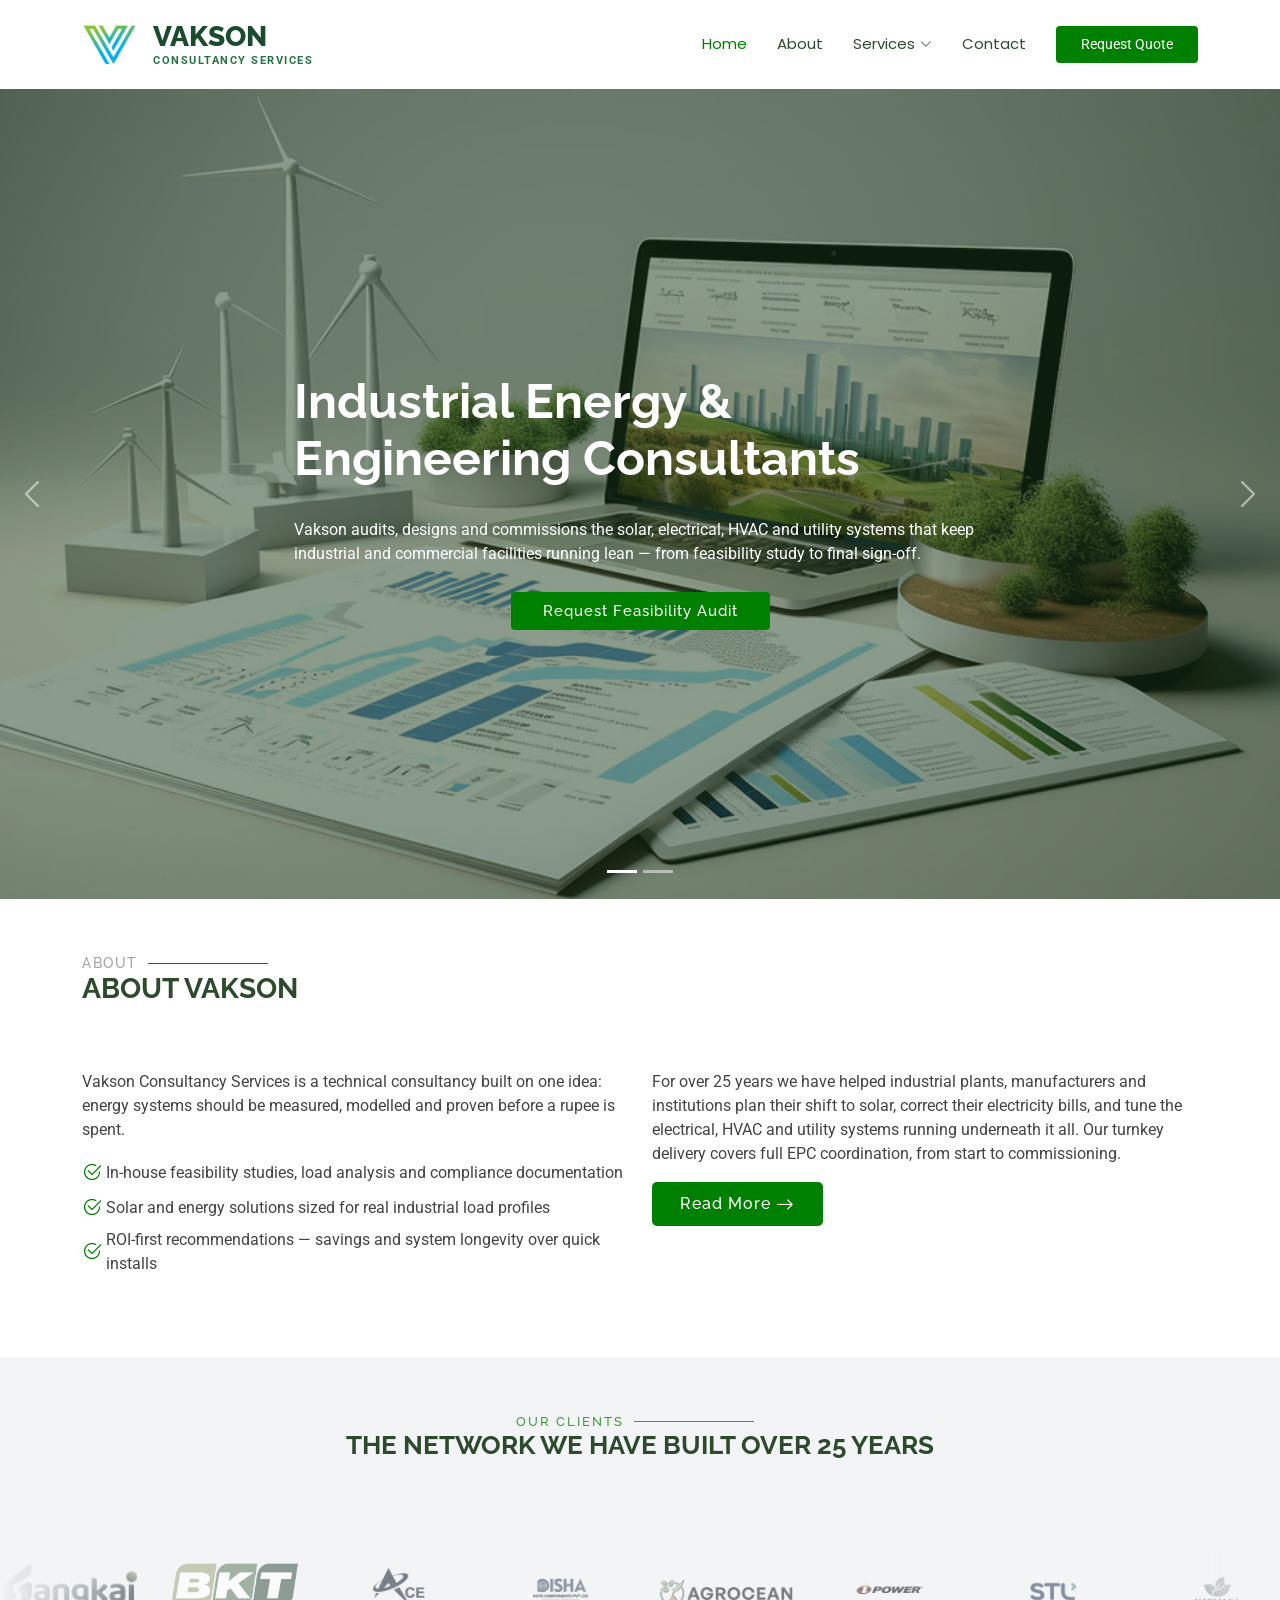
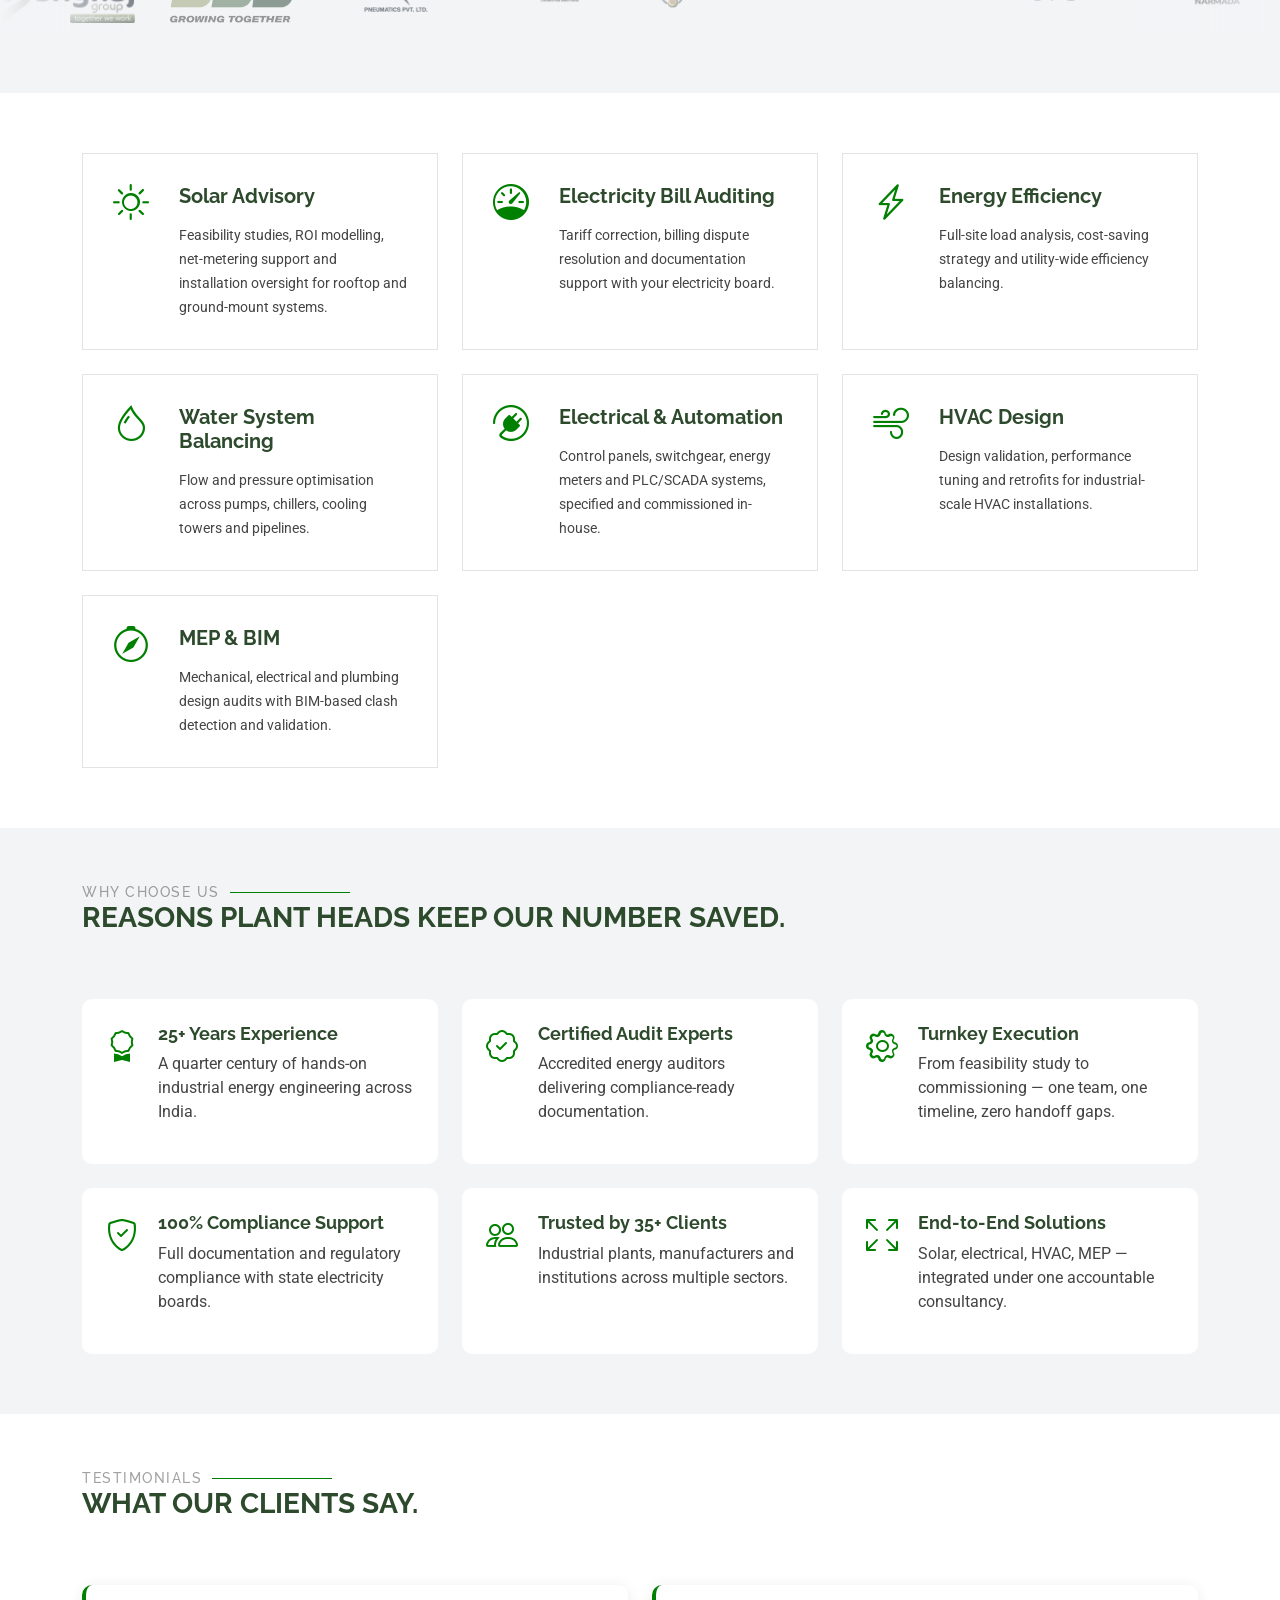
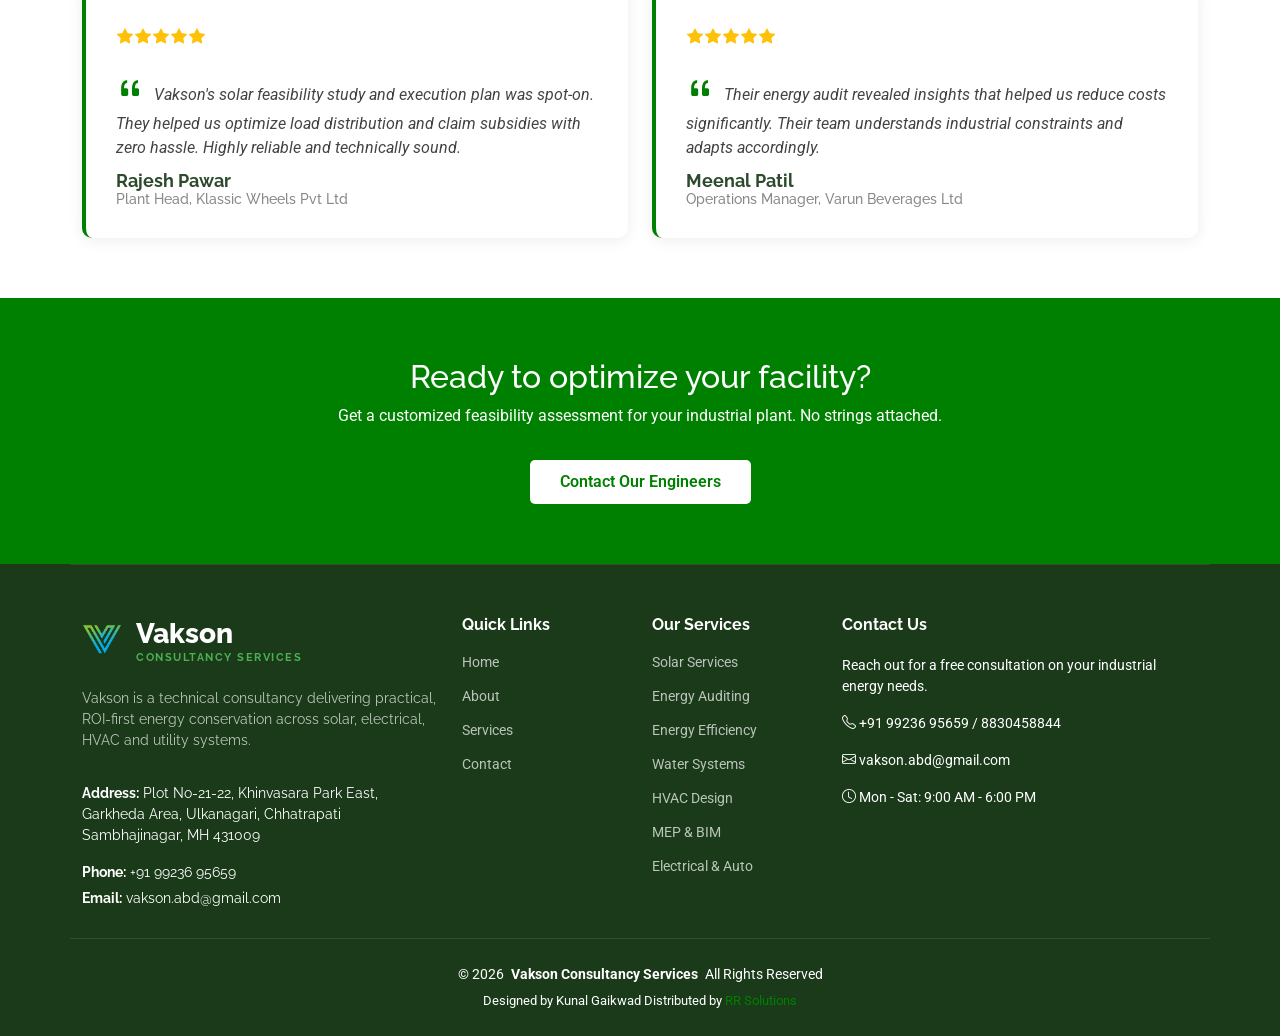
==== index.html @ d00e8c20 "initial commit" ====
<!DOCTYPE html>
<html lang="en">

<head>
    <meta charset="utf-8">
  <meta content="width=device-width, initial-scale=1.0" name="viewport">
  <title>Vakson Consultancy Services | Industrial Energy & Engineering</title>
  <meta name="description" content="Vakson Consultancy Services - 25+ years of industrial energy engineering. Solar advisory, electricity bill auditing, HVAC design, MEP, electrical automation across India.">
  <meta name="keywords" content="Vakson Consultancy, solar advisory, energy auditing, HVAC design, MEP BIM, electrical automation, industrial energy, Chhatrapati Sambhajinagar, India">
  <meta name="robots" content="index, follow">
  <link rel="canonical" href="https://vakson.in/">

  <!-- Open Graph -->
  <meta property="og:title" content="Vakson Consultancy Services | Industrial Energy & Engineering">
  <meta property="og:description" content="Vakson Consultancy Services - 25+ years of industrial energy engineering. Solar advisory, electricity bill auditing, HVAC design, MEP, electrical automation across India.">
  <meta property="og:type" content="website">
  <meta property="og:url" content="https://vakson.in/">
  <meta property="og:image" content="https://vakson.in/assets/img/hero-carousel-1.jpg">
  <meta property="og:site_name" content="Vakson Consultancy Services">

  <!-- Twitter Card -->
  <meta name="twitter:card" content="summary_large_image">
  <meta name="twitter:title" content="Vakson Consultancy Services | Industrial Energy & Engineering">
  <meta name="twitter:description" content="Vakson Consultancy Services - 25+ years of industrial energy engineering. Solar advisory, electricity bill auditing, HVAC design, MEP, electrical automation across India.">
  <meta name="twitter:image" content="https://vakson.in/assets/img/hero-carousel-1.jpg">

  <!-- Favicons -->
  <link href="assets/img/favicon.png" rel="icon">
  <link href="assets/img/apple-touch-icon.png" rel="apple-touch-icon">

  <!-- Fonts -->
  <link rel="dns-prefetch" href="https://fonts.googleapis.com">
  <link rel="dns-prefetch" href="https://fonts.gstatic.com">
  <link href="https://fonts.googleapis.com" rel="preconnect">
  <link href="https://fonts.gstatic.com" rel="preconnect" crossorigin>
  <link href="https://fonts.googleapis.com/css2?family=Roboto:wght@400;500;700&family=Poppins:wght@400;500;600;700&family=Raleway:wght@400;600;700;800&display=swap" rel="stylesheet">

  <!-- Vendor CSS Files -->
  <link href="assets/vendor/bootstrap/css/bootstrap.min.css" rel="stylesheet">
  <link href="assets/vendor/bootstrap-icons/bootstrap-icons.css" rel="stylesheet">
  <link href="assets/vendor/aos/aos.css" rel="stylesheet">
  <link href="assets/vendor/glightbox/css/glightbox.min.css" rel="stylesheet">
  <link href="assets/vendor/swiper/swiper-bundle.min.css" rel="stylesheet">

  <!-- Main CSS File -->
  <link href="assets/css/main.css" rel="stylesheet">
  <!-- Structured Data Schema -->
  <script type="application/ld+json">
  {
    "@context": "https://schema.org",
    "@type": "LocalBusiness",
    "name": "Vakson Consultancy Services",
    "description": "Industrial energy and engineering consultancy specialising in solar advisory, electricity bill auditing, HVAC design, MEP and electrical automation.",
    "url": "https://vakson.in",
    "telephone": "+91-9923695659",
    "email": "vakson.abd@gmail.com",
    "address": {
      "@type": "PostalAddress",
      "streetAddress": "Plot No-21-22, Khinvasara Park East, Garkheda Area, Ulkanagari",
      "addressLocality": "Chhatrapati Sambhajinagar",
      "addressRegion": "Maharashtra",
      "postalCode": "431009",
      "addressCountry": "IN"
    },
    "openingHours": "Mo-Sa 09:00-18:00",
    "sameAs": [],
    "serviceType": ["Solar Advisory", "Electricity Bill Auditing", "Energy Efficiency", "HVAC Design", "MEP & BIM", "Electrical Automation", "Water System Balancing"],
    "areaServed": "India",
    "foundingDate": "2000"
  }
  </script>
</head>

<body class="index-page">

  <header id="header" class="header d-flex align-items-center sticky-top">
    <div class="container-fluid container-xl position-relative d-flex align-items-center">

      <a href="index.html" class="logo d-flex align-items-center me-auto">
        <img src="assets/img/logo.png" alt="Vakson Consultancy Services"><div class="d-flex flex-column justify-content-center ms-2"><h1 class="sitename mb-0" style="color: #1a4b2e; font-size: 28px; font-weight: 800; line-height: 1;">Vakson</h1><span style="color: #267245; font-size: 11px; font-weight: 700; letter-spacing: 1.5px; line-height: 1; margin-top: 4px;">CONSULTANCY SERVICES</span></div>
      </a>

      <nav id="navmenu" class="navmenu">
        <ul>
          <li><a href="index.html" class="active">Home</a></li>
          <li><a href="about.html">About</a></li>
          <li class="dropdown"><a href="services.html"><span>Services</span> <i class="bi bi-chevron-down toggle-dropdown"></i></a>
            <ul>
              <li><a href="service-solar.html">Solar Services</a></li>
              <li><a href="service-audit.html">Electricity Bill Auditing</a></li>
              <li><a href="service-efficiency.html">Energy Efficiency</a></li>
              <li><a href="service-water.html">Water System Balancing</a></li>
              <li><a href="service-electrical.html">Electrical & Automation</a></li>
              <li><a href="service-hvac.html">HVAC System Design</a></li>
              <li><a href="service-mep.html">MEP Design & BIM</a></li>
            </ul>
          </li>
          <li><a href="contact.html">Contact</a></li>
        </ul>
        <i class="mobile-nav-toggle d-xl-none bi bi-list"></i>
      </nav>

      <a class="btn-getstarted" href="contact.html">Request Quote</a>

    </div>
  </header>

  <main class="main">

    <!-- Hero Section -->
    <section id="hero" class="hero section dark-background">

      <div id="hero-carousel" class="carousel slide carousel-fade" data-bs-ride="carousel" data-bs-interval="5000">

        <div class="carousel-item active">
          <img src="assets/img/hero-carousel/hero-carousel-1.jpg" alt="Vakson industrial energy consultancy - solar and electrical systems">
          <div class="carousel-container">
            <h2>Industrial Energy & Engineering Consultants</h2>
            <p>Vakson audits, designs and commissions the solar, electrical, HVAC and utility systems that keep industrial and commercial facilities running lean — from feasibility study to final sign-off.</p>
            <a href="contact.html" class="btn-get-started">Request Feasibility Audit</a>
          </div>
        </div><!-- End Carousel Item -->

        <div class="carousel-item">
          <img src="assets/img/hero-carousel/hero-carousel-2.jpg" alt="Industrial facility energy management and optimization">
          <div class="carousel-container">
            <h2>Engineering the Next 25 Years of Your Power Bill</h2>
            <p>In-house feasibility studies, load analysis and compliance documentation. Solar and energy solutions sized for real industrial load profiles. ROI-first recommendations — savings and system longevity over quick installs.</p>
            <a href="services.html" class="btn-get-started">View Our Services</a>
          </div>
        </div><!-- End Carousel Item -->

        <a class="carousel-control-prev" href="#hero-carousel" role="button" data-bs-slide="prev">
          <span class="carousel-control-prev-icon bi bi-chevron-left" aria-hidden="true"></span>
        </a>

        <a class="carousel-control-next" href="#hero-carousel" role="button" data-bs-slide="next">
          <span class="carousel-control-next-icon bi bi-chevron-right" aria-hidden="true"></span>
        </a>

        <ol class="carousel-indicators"></ol>

      </div>

    </section><!-- /Hero Section -->

    <!-- About Section -->
    <section id="about" class="about section">

      <!-- Section Title -->
      <div class="container section-title" data-aos="fade-up">
        <h2>About</h2>
        <p>About Vakson<br></p>
      </div><!-- End Section Title -->

      <div class="container">

        <div class="row gy-4">

          <div class="col-lg-6 content" data-aos="fade-up" data-aos-delay="100">
            <p>
              Vakson Consultancy Services is a technical consultancy built on one idea: energy systems should be measured, modelled and proven before a rupee is spent.
            </p>
            <ul>
              <li><i class="bi bi-check2-circle"></i> <span>In-house feasibility studies, load analysis and compliance documentation</span></li>
              <li><i class="bi bi-check2-circle"></i> <span>Solar and energy solutions sized for real industrial load profiles</span></li>
              <li><i class="bi bi-check2-circle"></i> <span>ROI-first recommendations — savings and system longevity over quick installs</span></li>
            </ul>
          </div>

          <div class="col-lg-6" data-aos="fade-up" data-aos-delay="200">
            <p>For over 25 years we have helped industrial plants, manufacturers and institutions plan their shift to solar, correct their electricity bills, and tune the electrical, HVAC and utility systems running underneath it all. Our turnkey delivery covers full EPC coordination, from start to commissioning.</p>
            <a href="about.html" class="read-more"><span>Read More</span><i class="bi bi-arrow-right"></i></a>
          </div>

        </div>

      </div>

    </section><!-- /About Section -->

    <!-- Clients Section -->
    <section id="clients" class="clients section light-background">
      <div class="container" data-aos="fade-up">
        <div class="section-title text-center mb-5">
          <h2>Our Clients</h2>
          <p>The network we have built over 25 years</p>
        </div>
      </div>
      <div class="marquee-wrapper">
        <div class="marquee-track">
          <div class="marquee-logo-item" style="background-image:url('assets/img/clients/logo1.png')" role="img" aria-label="Sangkaj Group"></div>
          <div class="marquee-logo-item" style="background-image:url('assets/img/clients/logo2.png')" role="img" aria-label="BKT"></div>
          <div class="marquee-logo-item" style="background-image:url('assets/img/clients/logo13.png')" role="img" aria-label="ACE Pneumatics"></div>
          <div class="marquee-logo-item" style="background-image:url('assets/img/clients/logo12.png')" role="img" aria-label="Disha Auto Components"></div>
          <div class="marquee-logo-item" style="background-image:url('assets/img/clients/logo3.png')" role="img" aria-label="Agrocean"></div>
          <div class="marquee-logo-item" style="background-image:url('assets/img/clients/logo21.png')" role="img" aria-label="I-Power"></div>
          <div class="marquee-logo-item" style="background-image:url('assets/img/clients/logo18.png')" role="img" aria-label="STL"></div>
          <div class="marquee-logo-item" style="background-image:url('assets/img/clients/logo9.png')" role="img" aria-label="Narmada"></div>
          <div class="marquee-logo-item" style="background-image:url('assets/img/clients/logo20.png')" role="img" aria-label="Ashirwad Caps"></div>
          <div class="marquee-logo-item" style="background-image:url('assets/img/clients/logo14.png')" role="img" aria-label="Dhoot Transmissions"></div>
          <div class="marquee-logo-item" style="background-image:url('assets/img/clients/logo5.png')" role="img" aria-label="Fresenius Kabi"></div>
          <div class="marquee-logo-item" style="background-image:url('assets/img/clients/logo4.png')" role="img" aria-label="Allied Blenders &amp; Distillers"></div>
          <div class="marquee-logo-item" style="background-image:url('assets/img/clients/logo11.png')" role="img" aria-label="AITG Marathwada"></div>
          <div class="marquee-logo-item" style="background-image:url('assets/img/clients/logo17.png')" role="img" aria-label="CCG Industries"></div>
          <div class="marquee-logo-item" style="background-image:url('assets/img/clients/logo16.png')" role="img" aria-label="Brahm"></div>
          <div class="marquee-logo-item" style="background-image:url('assets/img/clients/logo10.png')" role="img" aria-label="Grind Master"></div>
          <div class="marquee-logo-item" style="background-image:url('assets/img/clients/logo6.png')" role="img" aria-label="Pepsi"></div>
          <div class="marquee-logo-item" style="background-image:url('assets/img/clients/logo15.png')" role="img" aria-label="GNI Infrastructure"></div>
          <div class="marquee-logo-item" style="background-image:url('assets/img/clients/logo7.png')" role="img" aria-label="JM Aluminium"></div>
          <div class="marquee-logo-item" style="background-image:url('assets/img/clients/logo8.png')" role="img" aria-label="Haldiram's"></div>
          <!-- Duplicate set for seamless loop -->
          <div class="marquee-logo-item" style="background-image:url('assets/img/clients/logo1.png')" role="img" aria-label="Sangkaj Group"></div>
          <div class="marquee-logo-item" style="background-image:url('assets/img/clients/logo2.png')" role="img" aria-label="BKT"></div>
          <div class="marquee-logo-item" style="background-image:url('assets/img/clients/logo13.png')" role="img" aria-label="ACE Pneumatics"></div>
          <div class="marquee-logo-item" style="background-image:url('assets/img/clients/logo12.png')" role="img" aria-label="Disha Auto Components"></div>
          <div class="marquee-logo-item" style="background-image:url('assets/img/clients/logo3.png')" role="img" aria-label="Agrocean"></div>
          <div class="marquee-logo-item" style="background-image:url('assets/img/clients/logo21.png')" role="img" aria-label="I-Power"></div>
          <div class="marquee-logo-item" style="background-image:url('assets/img/clients/logo18.png')" role="img" aria-label="STL"></div>
          <div class="marquee-logo-item" style="background-image:url('assets/img/clients/logo9.png')" role="img" aria-label="Narmada"></div>
          <div class="marquee-logo-item" style="background-image:url('assets/img/clients/logo20.png')" role="img" aria-label="Ashirwad Caps"></div>
          <div class="marquee-logo-item" style="background-image:url('assets/img/clients/logo14.png')" role="img" aria-label="Dhoot Transmissions"></div>
          <div class="marquee-logo-item" style="background-image:url('assets/img/clients/logo5.png')" role="img" aria-label="Fresenius Kabi"></div>
          <div class="marquee-logo-item" style="background-image:url('assets/img/clients/logo4.png')" role="img" aria-label="Allied Blenders &amp; Distillers"></div>
          <div class="marquee-logo-item" style="background-image:url('assets/img/clients/logo11.png')" role="img" aria-label="AITG Marathwada"></div>
          <div class="marquee-logo-item" style="background-image:url('assets/img/clients/logo17.png')" role="img" aria-label="CCG Industries"></div>
          <div class="marquee-logo-item" style="background-image:url('assets/img/clients/logo16.png')" role="img" aria-label="Brahm"></div>
          <div class="marquee-logo-item" style="background-image:url('assets/img/clients/logo10.png')" role="img" aria-label="Grind Master"></div>
          <div class="marquee-logo-item" style="background-image:url('assets/img/clients/logo6.png')" role="img" aria-label="Pepsi"></div>
          <div class="marquee-logo-item" style="background-image:url('assets/img/clients/logo15.png')" role="img" aria-label="GNI Infrastructure"></div>
          <div class="marquee-logo-item" style="background-image:url('assets/img/clients/logo7.png')" role="img" aria-label="JM Aluminium"></div>
          <div class="marquee-logo-item" style="background-image:url('assets/img/clients/logo8.png')" role="img" aria-label="Haldiram's"></div>
        </div>
      </div>
    </section><!-- /Clients Section -->

    <!-- Services Section -->
    <section id="services" class="services section">

      <div class="container">

        <div class="row gy-4">

          <div class="col-lg-4 col-md-6" data-aos="fade-up" data-aos-delay="100">
            <div class="service-item d-flex position-relative h-100">
              <i class="bi bi-brightness-high icon flex-shrink-0"></i>
              <div>
                <h4 class="title"><a href="service-solar.html" class="stretched-link">Solar Advisory</a></h4>
                <p class="description">Feasibility studies, ROI modelling, net-metering support and installation oversight for rooftop and ground-mount systems.</p>
              </div>
            </div>
          </div><!-- End Service Item -->

          <div class="col-lg-4 col-md-6" data-aos="fade-up" data-aos-delay="200">
            <div class="service-item d-flex position-relative h-100">
              <i class="bi bi-speedometer icon flex-shrink-0"></i>
              <div>
                <h4 class="title"><a href="service-audit.html" class="stretched-link">Electricity Bill Auditing</a></h4>
                <p class="description">Tariff correction, billing dispute resolution and documentation support with your electricity board.</p>
              </div>
            </div>
          </div><!-- End Service Item -->

          <div class="col-lg-4 col-md-6" data-aos="fade-up" data-aos-delay="300">
            <div class="service-item d-flex position-relative h-100">
              <i class="bi bi-lightning-charge icon flex-shrink-0"></i>
              <div>
                <h4 class="title"><a href="service-efficiency.html" class="stretched-link">Energy Efficiency</a></h4>
                <p class="description">Full-site load analysis, cost-saving strategy and utility-wide efficiency balancing.</p>
              </div>
            </div>
          </div><!-- End Service Item -->

          <div class="col-lg-4 col-md-6" data-aos="fade-up" data-aos-delay="400">
            <div class="service-item d-flex position-relative h-100">
              <i class="bi bi-droplet icon flex-shrink-0"></i>
              <div>
                <h4 class="title"><a href="service-water.html" class="stretched-link">Water System Balancing</a></h4>
                <p class="description">Flow and pressure optimisation across pumps, chillers, cooling towers and pipelines.</p>
              </div>
            </div>
          </div><!-- End Service Item -->

          <div class="col-lg-4 col-md-6" data-aos="fade-up" data-aos-delay="500">
            <div class="service-item d-flex position-relative h-100">
              <i class="bi bi-plugin icon flex-shrink-0"></i>
              <div>
                <h4 class="title"><a href="service-electrical.html" class="stretched-link">Electrical & Automation</a></h4>
                <p class="description">Control panels, switchgear, energy meters and PLC/SCADA systems, specified and commissioned in-house.</p>
              </div>
            </div>
          </div><!-- End Service Item -->

          <div class="col-lg-4 col-md-6" data-aos="fade-up" data-aos-delay="600">
            <div class="service-item d-flex position-relative h-100">
              <i class="bi bi-wind icon flex-shrink-0"></i>
              <div>
                <h4 class="title"><a href="service-hvac.html" class="stretched-link">HVAC Design</a></h4>
                <p class="description">Design validation, performance tuning and retrofits for industrial-scale HVAC installations.</p>
              </div>
            </div>
          </div><!-- End Service Item -->

          <div class="col-lg-4 col-md-6" data-aos="fade-up" data-aos-delay="700">
            <div class="service-item d-flex position-relative h-100">
              <i class="bi bi-compass icon flex-shrink-0"></i>
              <div>
                <h4 class="title"><a href="service-mep.html" class="stretched-link">MEP & BIM</a></h4>
                <p class="description">Mechanical, electrical and plumbing design audits with BIM-based clash detection and validation.</p>
              </div>
            </div>
          </div><!-- End Service Item -->

        </div>

      </div>

    </section><!-- /Services Section -->

    <!-- Why Choose Us Section -->
    <section id="why-choose" class="why-choose section light-background">
      <div class="container section-title" data-aos="fade-up">
        <h2>Why Choose Us</h2>
        <p>Reasons plant heads keep our number saved.</p>
      </div>

      <div class="container">
        <div class="row gy-4">

          <div class="col-lg-4 col-md-6" data-aos="fade-up" data-aos-delay="100">
            <div class="service-item d-flex position-relative h-100 bg-white p-4" style="border-radius:10px;">
              <i class="bi bi-award icon flex-shrink-0" style="color:#008000; font-size: 32px; margin-right:20px;"></i>
              <div>
                <h4 class="title" style="font-size: 18px; font-weight:700;">25+ Years Experience</h4>
                <p class="description">A quarter century of hands-on industrial energy engineering across India.</p>
              </div>
            </div>
          </div>

          <div class="col-lg-4 col-md-6" data-aos="fade-up" data-aos-delay="200">
            <div class="service-item d-flex position-relative h-100 bg-white p-4" style="border-radius:10px;">
              <i class="bi bi-patch-check icon flex-shrink-0" style="color:#008000; font-size: 32px; margin-right:20px;"></i>
              <div>
                <h4 class="title" style="font-size: 18px; font-weight:700;">Certified Audit Experts</h4>
                <p class="description">Accredited energy auditors delivering compliance-ready documentation.</p>
              </div>
            </div>
          </div>

          <div class="col-lg-4 col-md-6" data-aos="fade-up" data-aos-delay="300">
            <div class="service-item d-flex position-relative h-100 bg-white p-4" style="border-radius:10px;">
              <i class="bi bi-gear icon flex-shrink-0" style="color:#008000; font-size: 32px; margin-right:20px;"></i>
              <div>
                <h4 class="title" style="font-size: 18px; font-weight:700;">Turnkey Execution</h4>
                <p class="description">From feasibility study to commissioning — one team, one timeline, zero handoff gaps.</p>
              </div>
            </div>
          </div>

          <div class="col-lg-4 col-md-6" data-aos="fade-up" data-aos-delay="400">
            <div class="service-item d-flex position-relative h-100 bg-white p-4" style="border-radius:10px;">
              <i class="bi bi-shield-check icon flex-shrink-0" style="color:#008000; font-size: 32px; margin-right:20px;"></i>
              <div>
                <h4 class="title" style="font-size: 18px; font-weight:700;">100% Compliance Support</h4>
                <p class="description">Full documentation and regulatory compliance with state electricity boards.</p>
              </div>
            </div>
          </div>

          <div class="col-lg-4 col-md-6" data-aos="fade-up" data-aos-delay="500">
            <div class="service-item d-flex position-relative h-100 bg-white p-4" style="border-radius:10px;">
              <i class="bi bi-people icon flex-shrink-0" style="color:#008000; font-size: 32px; margin-right:20px;"></i>
              <div>
                <h4 class="title" style="font-size: 18px; font-weight:700;">Trusted by 35+ Clients</h4>
                <p class="description">Industrial plants, manufacturers and institutions across multiple sectors.</p>
              </div>
            </div>
          </div>

          <div class="col-lg-4 col-md-6" data-aos="fade-up" data-aos-delay="600">
            <div class="service-item d-flex position-relative h-100 bg-white p-4" style="border-radius:10px;">
              <i class="bi bi-arrows-fullscreen icon flex-shrink-0" style="color:#008000; font-size: 32px; margin-right:20px;"></i>
              <div>
                <h4 class="title" style="font-size: 18px; font-weight:700;">End-to-End Solutions</h4>
                <p class="description">Solar, electrical, HVAC, MEP — integrated under one accountable consultancy.</p>
              </div>
            </div>
          </div>

        </div>
      </div>
    </section>

    <!-- Testimonials Section -->
    <section id="testimonials" class="testimonials section">
      <div class="container section-title" data-aos="fade-up">
        <h2>Testimonials</h2>
        <p>What our clients say.</p>
      </div>

      <div class="container">
        <div class="row gy-4">

          <div class="col-lg-6" data-aos="fade-up" data-aos-delay="100">
            <div class="testimonial-item" style="background: var(--surface-color); padding: 30px; border-radius: 10px; border-left: 4px solid #008000; box-shadow: 0 2px 15px rgba(0,0,0,0.08);">
              <div class="d-flex align-items-center mb-3">
                <div>
                  <div class="stars" style="color: #ffc107; margin-bottom: 5px;">
                    <i class="bi bi-star-fill"></i><i class="bi bi-star-fill"></i><i class="bi bi-star-fill"></i><i class="bi bi-star-fill"></i><i class="bi bi-star-fill"></i>
                  </div>
                </div>
              </div>
              <p><i class="bi bi-quote" style="font-size: 28px; color: #008000; margin-right: 10px;"></i>Vakson's solar feasibility study and execution plan was spot-on. They helped us optimize load distribution and claim subsidies with zero hassle. Highly reliable and technically sound.</p>
              <h3 style="font-size: 18px; font-weight: 700; margin: 10px 0 0;">Rajesh Pawar</h3>
              <h4 style="font-size: 14px; color: #888;">Plant Head, Klassic Wheels Pvt Ltd</h4>
            </div>
          </div>

          <div class="col-lg-6" data-aos="fade-up" data-aos-delay="200">
            <div class="testimonial-item" style="background: var(--surface-color); padding: 30px; border-radius: 10px; border-left: 4px solid #008000; box-shadow: 0 2px 15px rgba(0,0,0,0.08);">
              <div class="d-flex align-items-center mb-3">
                <div>
                  <div class="stars" style="color: #ffc107; margin-bottom: 5px;">
                    <i class="bi bi-star-fill"></i><i class="bi bi-star-fill"></i><i class="bi bi-star-fill"></i><i class="bi bi-star-fill"></i><i class="bi bi-star-fill"></i>
                  </div>
                </div>
              </div>
              <p><i class="bi bi-quote" style="font-size: 28px; color: #008000; margin-right: 10px;"></i>Their energy audit revealed insights that helped us reduce costs significantly. Their team understands industrial constraints and adapts accordingly.</p>
              <h3 style="font-size: 18px; font-weight: 700; margin: 10px 0 0;">Meenal Patil</h3>
              <h4 style="font-size: 14px; color: #888;">Operations Manager, Varun Beverages Ltd</h4>
            </div>
          </div>

        </div>
      </div>
    </section>

    <!-- CTA Section -->
    <section id="cta" class="cta section dark-background" style="background-color: #008000;">
      <div class="container text-center" data-aos="fade-up">
        <h2>Ready to optimize your facility?</h2>
        <p>Get a customized feasibility assessment for your industrial plant. No strings attached.</p>
        <a class="btn-get-started d-inline-block mt-3" href="contact.html" style="background: white; color: #008000; padding: 10px 30px; border-radius: 5px; font-weight: 600;">Contact Our Engineers</a>
      </div>
    </section>

  </main>

  <footer id="footer" class="footer dark-background">
    <div class="container footer-top">
      <div class="row gy-4">
        
        <div class="col-lg-4 col-md-6 footer-about">
          <a href="index.html" class="logo d-flex align-items-center">
            <img src="assets/img/logo.png" alt="Vakson Consultancy Services">
            <div class="d-flex flex-column justify-content-center ms-2" style="margin-top: 5px;">
              <h1 class="sitename mb-0" style="color: #ffffff; font-size: 28px; font-weight: 800; line-height: 1;">Vakson</h1>
              <span style="color: #4CAF50; font-size: 11px; font-weight: 700; letter-spacing: 1.5px; line-height: 1; margin-top: 4px;">CONSULTANCY SERVICES</span>
            </div>
          </a>
          <p class="mt-3" style="color: rgba(255,255,255,0.7);">Vakson is a technical consultancy delivering practical, ROI-first energy conservation across solar, electrical, HVAC and utility systems.</p>
          <div class="footer-contact pt-3">
            <p><strong>Address:</strong> <span>Plot No-21-22, Khinvasara Park East, Garkheda Area, Ulkanagari, Chhatrapati Sambhajinagar, MH 431009</span></p>
            <p class="mt-3"><strong>Phone:</strong> <span>+91 99236 95659</span></p>
            <p><strong>Email:</strong> <span>vakson.abd@gmail.com</span></p>
          </div>
        </div>

        <div class="col-lg-2 col-md-3 footer-links">
          <h4>Quick Links</h4>
          <ul>
            <li><a href="index.html">Home</a></li>
            <li><a href="about.html">About</a></li>
            <li><a href="services.html">Services</a></li>
            <li><a href="contact.html">Contact</a></li>
          </ul>
        </div>

        <div class="col-lg-2 col-md-3 footer-links">
          <h4>Our Services</h4>
          <ul>
            <li><a href="service-solar.html">Solar Services</a></li>
            <li><a href="service-audit.html">Energy Auditing</a></li>
            <li><a href="service-efficiency.html">Energy Efficiency</a></li>
            <li><a href="service-water.html">Water Systems</a></li>
            <li><a href="service-hvac.html">HVAC Design</a></li>
            <li><a href="service-mep.html">MEP &amp; BIM</a></li>
            <li><a href="service-electrical.html">Electrical &amp; Auto</a></li>
          </ul>
        </div>

        <div class="col-lg-4 col-md-12 footer-newsletter">
          <h4>Contact Us</h4>
          <p>Reach out for a free consultation on your industrial energy needs.</p>
          <p class="mt-3"><i class="bi bi-telephone"></i> +91 99236 95659 / 8830458844</p>
          <p class="mt-2"><i class="bi bi-envelope"></i> vakson.abd@gmail.com</p>
          <p class="mt-2"><i class="bi bi-clock"></i> Mon - Sat: 9:00 AM - 6:00 PM</p>
        </div>

      </div>
    </div>

    <div class="container copyright text-center mt-4">
      <p>© <span>2026</span> <strong class="px-1 sitename">Vakson Consultancy Services</strong> <span>All Rights Reserved</span></p>
            <div class="credits">
        Designed by <span>Kunal Gaikwad</span> Distributed by <a href="https://rrsolutions-official.netlify.app/">RR Solutions</a>
      </div>
    </div>
  </footer>

  <!-- Scroll Top -->
  <a href="#" id="scroll-top" class="scroll-top d-flex align-items-center justify-content-center"><i class="bi bi-arrow-up-short"></i></a>

  <!-- Preloader -->
  <div id="preloader"></div>

  <!-- Vendor JS Files -->
  <script src="assets/vendor/bootstrap/js/bootstrap.bundle.min.js"></script>
  <script src="assets/vendor/php-email-form/validate.js"></script>
  <script src="assets/vendor/aos/aos.js"></script>
  <script src="assets/vendor/glightbox/js/glightbox.min.js"></script>
  <script src="assets/vendor/imagesloaded/imagesloaded.pkgd.min.js"></script>
  <script src="assets/vendor/isotope-layout/isotope.pkgd.min.js"></script>
  <script src="assets/vendor/purecounter/purecounter_vanilla.js"></script>
  <script src="assets/vendor/waypoints/noframework.waypoints.js"></script>
  <script src="assets/vendor/swiper/swiper-bundle.min.js"></script>

  <!-- Main JS File -->
  <script src="assets/js/main.js"></script>

</body>
</html>
---- assets/css/main.css ----
/**
* Template Name: Sailor
* Template URL: https://bootstrapmade.com/sailor-free-bootstrap-theme/
* Updated: Aug 07 2024 with Bootstrap v5.3.3
* Author: BootstrapMade.com
* License: https://bootstrapmade.com/license/
*/

/*--------------------------------------------------------------
# Font & Color Variables
# Help: https://bootstrapmade.com/color-system/
--------------------------------------------------------------*/
/* Fonts */
:root {
  --default-font: "Roboto",  system-ui, -apple-system, "Segoe UI", Roboto, "Helvetica Neue", Arial, "Noto Sans", "Liberation Sans", sans-serif, "Apple Color Emoji", "Segoe UI Emoji", "Segoe UI Symbol", "Noto Color Emoji";
  --heading-font: "Raleway",  sans-serif;
  --nav-font: "Poppins",  sans-serif;
}

/* Global Colors - The following color variables are used throughout the website. Updating them here will change the color scheme of the entire website */
:root { 
  --background-color: #ffffff; /* Background color for the entire website, including individual sections */
  --default-color: #444444; /* Default color used for the majority of the text content across the entire website */
  --heading-color: #2d4a2d; /* Color for headings, subheadings and title throughout the website */
  --accent-color: #008000; /* Accent color that represents your brand on the website. It's used for buttons, links, and other elements that need to stand out */
  --surface-color: #ffffff; /* The surface color is used as a background of boxed elements within sections, such as cards, icon boxes, or other elements that require a visual separation from the global background. */
  --contrast-color: #ffffff; /* Contrast color for text, ensuring readability against backgrounds of accent, heading, or default colors. */
}

/* Nav Menu Colors - The following color variables are used specifically for the navigation menu. They are separate from the global colors to allow for more customization options */
:root {
  --nav-color: #2d4a2d;  /* The default color of the main navmenu links */
  --nav-hover-color: #008000; /* Applied to main navmenu links when they are hovered over or active */
  --nav-mobile-background-color: #ffffff; /* Used as the background color for mobile navigation menu */
  --nav-dropdown-background-color: #ffffff; /* Used as the background color for dropdown items that appear when hovering over primary navigation items */
  --nav-dropdown-color: #2d4a2d; /* Used for navigation links of the dropdown items in the navigation menu. */
  --nav-dropdown-hover-color: #008000; /* Similar to --nav-hover-color, this color is applied to dropdown navigation links when they are hovered over. */
}

/* Color Presets - These classes override global colors when applied to any section or element, providing reuse of the sam color scheme. */

.light-background {
  --background-color: #f2f4f6;
  --surface-color: #ffffff;
}

.dark-background {
  --background-color: #1a3a1a;
  --default-color: #ffffff;
  --heading-color: #ffffff;
  --surface-color: #234823;
  --contrast-color: #ffffff;
}

/* Smooth scroll */
:root {
  scroll-behavior: smooth;
}

/*--------------------------------------------------------------
# General Styling & Shared Classes
--------------------------------------------------------------*/
body {
  color: var(--default-color);
  background-color: var(--background-color);
  font-family: var(--default-font);
}

a {
  color: var(--accent-color);
  text-decoration: none;
  transition: 0.3s;
}

a:hover {
  color: color-mix(in srgb, var(--accent-color), transparent 25%);
  text-decoration: none;
}

h1,
h2,
h3,
h4,
h5,
h6 {
  color: var(--heading-color);
  font-family: var(--heading-font);
}

/* PHP Email Form Messages
------------------------------*/
.php-email-form .error-message {
  display: none;
  background: #df1529;
  color: #ffffff;
  text-align: left;
  padding: 15px;
  margin-bottom: 24px;
  font-weight: 600;
}

.php-email-form .sent-message {
  display: none;
  color: #ffffff;
  background: #059652;
  text-align: center;
  padding: 15px;
  margin-bottom: 24px;
  font-weight: 600;
}

.php-email-form .loading {
  display: none;
  background: var(--surface-color);
  text-align: center;
  padding: 15px;
  margin-bottom: 24px;
}

.php-email-form .loading:before {
  content: "";
  display: inline-block;
  border-radius: 50%;
  width: 24px;
  height: 24px;
  margin: 0 10px -6px 0;
  border: 3px solid var(--accent-color);
  border-top-color: var(--surface-color);
  animation: php-email-form-loading 1s linear infinite;
}

@keyframes php-email-form-loading {
  0% {
    transform: rotate(0deg);
  }

  100% {
    transform: rotate(360deg);
  }
}

/*--------------------------------------------------------------
# Global Header
--------------------------------------------------------------*/
.header {
  color: var(--default-color);
  background-color: var(--background-color);
  padding: 15px 0;
  transition: all 0.5s;
  z-index: 997;
}

.header .logo {
  line-height: 1;
}

.header .logo img {
  max-height: 55px;
  margin-right: 8px;
}

.header .logo h1 {
  font-size: 28px;
  margin: 0;
  font-weight: 700;
  color: var(--heading-color);
  text-transform: uppercase;
}

.header .btn-getstarted,
.header .btn-getstarted:focus {
  color: var(--contrast-color);
  background: var(--accent-color);
  font-size: 14px;
  padding: 8px 25px;
  margin: 0 0 0 30px;
  border-radius: 4px;
  transition: 0.3s;
}

.header .btn-getstarted:hover,
.header .btn-getstarted:focus:hover {
  color: var(--contrast-color);
  background: color-mix(in srgb, var(--accent-color), transparent 15%);
}

@media (max-width: 1200px) {
  .header .logo {
    order: 1;
  }

  .header .btn-getstarted {
    order: 2;
    margin: 0 15px 0 0;
    padding: 6px 15px;
  }

  .header .navmenu {
    order: 3;
  }
}

.scrolled .header {
  box-shadow: 0px 0 18px rgba(0, 0, 0, 0.1);
}

/*--------------------------------------------------------------
# Navigation Menu
--------------------------------------------------------------*/
/* Navmenu - Desktop */
@media (min-width: 1200px) {
  .navmenu {
    padding: 0;
  }

  .navmenu ul {
    margin: 0;
    padding: 0;
    display: flex;
    list-style: none;
    align-items: center;
  }

  .navmenu li {
    position: relative;
  }

  .navmenu a,
  .navmenu a:focus {
    color: var(--nav-color);
    padding: 18px 15px;
    font-size: 15px;
    font-family: var(--nav-font);
    font-weight: 400;
    display: flex;
    align-items: center;
    justify-content: space-between;
    white-space: nowrap;
    transition: 0.3s;
  }

  .navmenu a i,
  .navmenu a:focus i {
    font-size: 12px;
    line-height: 0;
    margin-left: 5px;
    transition: 0.3s;
  }

  .navmenu li:last-child a {
    padding-right: 0;
  }

  .navmenu li:hover>a,
  .navmenu .active,
  .navmenu .active:focus {
    color: var(--nav-hover-color);
  }

  .navmenu .dropdown ul {
    margin: 0;
    padding: 10px 0;
    background: var(--nav-dropdown-background-color);
    display: block;
    position: absolute;
    visibility: hidden;
    left: 14px;
    top: 130%;
    opacity: 0;
    transition: 0.3s;
    border-radius: 4px;
    z-index: 99;
    box-shadow: 0px 0px 30px rgba(0, 0, 0, 0.1);
  }

  .navmenu .dropdown ul li {
    min-width: 200px;
  }

  .navmenu .dropdown ul a {
    padding: 10px 20px;
    font-size: 15px;
    text-transform: none;
    color: var(--nav-dropdown-color);
  }

  .navmenu .dropdown ul a i {
    font-size: 12px;
  }

  .navmenu .dropdown ul a:hover,
  .navmenu .dropdown ul .active:hover,
  .navmenu .dropdown ul li:hover>a {
    color: var(--nav-dropdown-hover-color);
  }

  .navmenu .dropdown:hover>ul {
    opacity: 1;
    top: 100%;
    visibility: visible;
  }

  .navmenu .dropdown .dropdown ul {
    top: 0;
    left: -90%;
    visibility: hidden;
  }

  .navmenu .dropdown .dropdown:hover>ul {
    opacity: 1;
    top: 0;
    left: -100%;
    visibility: visible;
  }
}

/* Navmenu - Mobile */
@media (max-width: 1199px) {
  .mobile-nav-toggle {
    color: var(--nav-color);
    font-size: 28px;
    line-height: 0;
    margin-right: 10px;
    cursor: pointer;
    transition: color 0.3s;
  }

  .navmenu {
    padding: 0;
    z-index: 9997;
  }

  .navmenu ul {
    display: none;
    list-style: none;
    position: absolute;
    inset: 60px 20px 20px 20px;
    padding: 10px 0;
    margin: 0;
    border-radius: 6px;
    background-color: var(--nav-mobile-background-color);
    overflow-y: auto;
    transition: 0.3s;
    z-index: 9998;
    box-shadow: 0px 0px 30px rgba(0, 0, 0, 0.1);
  }

  .navmenu a,
  .navmenu a:focus {
    color: var(--nav-dropdown-color);
    padding: 10px 20px;
    font-family: var(--nav-font);
    font-size: 17px;
    font-weight: 500;
    display: flex;
    align-items: center;
    justify-content: space-between;
    white-space: nowrap;
    transition: 0.3s;
  }

  .navmenu a i,
  .navmenu a:focus i {
    font-size: 12px;
    line-height: 0;
    margin-left: 5px;
    width: 30px;
    height: 30px;
    display: flex;
    align-items: center;
    justify-content: center;
    border-radius: 50%;
    transition: 0.3s;
    background-color: color-mix(in srgb, var(--accent-color), transparent 90%);
  }

  .navmenu a i:hover,
  .navmenu a:focus i:hover {
    background-color: var(--accent-color);
    color: var(--contrast-color);
  }

  .navmenu a:hover,
  .navmenu .active,
  .navmenu .active:focus {
    color: var(--nav-dropdown-hover-color);
  }

  .navmenu .active i,
  .navmenu .active:focus i {
    background-color: var(--accent-color);
    color: var(--contrast-color);
    transform: rotate(180deg);
  }

  .navmenu .dropdown ul {
    position: static;
    display: none;
    z-index: 99;
    padding: 10px 0;
    margin: 10px 20px;
    background-color: var(--nav-dropdown-background-color);
    border: 1px solid color-mix(in srgb, var(--default-color), transparent 90%);
    box-shadow: none;
    transition: all 0.5s ease-in-out;
  }

  .navmenu .dropdown ul ul {
    background-color: rgba(33, 37, 41, 0.1);
  }

  .navmenu .dropdown>.dropdown-active {
    display: block;
    background-color: rgba(33, 37, 41, 0.03);
  }

  .mobile-nav-active {
    overflow: hidden;
  }

  .mobile-nav-active .mobile-nav-toggle {
    color: #fff;
    position: absolute;
    font-size: 32px;
    top: 15px;
    right: 15px;
    margin-right: 0;
    z-index: 9999;
  }

  .mobile-nav-active .navmenu {
    position: fixed;
    overflow: hidden;
    inset: 0;
    background: rgba(33, 37, 41, 0.8);
    transition: 0.3s;
  }

  .mobile-nav-active .navmenu>ul {
    display: block;
  }
}

/*--------------------------------------------------------------
# Global Footer
--------------------------------------------------------------*/
.footer {
  color: var(--default-color);
  background-color: var(--background-color);
  font-size: 14px;
  position: relative;
}

.footer .footer-top {
  padding-top: 50px;
  border-top: 1px solid color-mix(in srgb, var(--default-color), transparent 90%);
}

.footer .footer-about .logo {
  line-height: 1;
  margin-bottom: 25px;
}

.footer .footer-about .logo img {
  max-height: 40px;
  margin-right: 6px;
}

.footer .footer-about .logo span {
  font-size: 26px;
  font-weight: 700;
  letter-spacing: 1px;
  font-family: var(--heading-font);
  color: var(--heading-color);
}

.footer .footer-about p {
  font-size: 14px;
  font-family: var(--heading-font);
}

.footer .social-links a {
  display: flex;
  align-items: center;
  justify-content: center;
  width: 40px;
  height: 40px;
  border-radius: 50%;
  border: 1px solid color-mix(in srgb, var(--default-color), transparent 50%);
  font-size: 16px;
  color: color-mix(in srgb, var(--default-color), transparent 30%);
  margin-right: 10px;
  transition: 0.3s;
}

.footer .social-links a:hover {
  color: var(--accent-color);
  border-color: var(--accent-color);
}

.footer h4 {
  font-size: 16px;
  font-weight: bold;
  position: relative;
  padding-bottom: 12px;
}

.footer .footer-links {
  margin-bottom: 30px;
}

.footer .footer-links ul {
  list-style: none;
  padding: 0;
  margin: 0;
}

.footer .footer-links ul i {
  padding-right: 2px;
  font-size: 12px;
  line-height: 0;
}

.footer .footer-links ul li {
  padding: 10px 0;
  display: flex;
  align-items: center;
}

.footer .footer-links ul li:first-child {
  padding-top: 0;
}

.footer .footer-links ul a {
  color: color-mix(in srgb, var(--default-color), transparent 30%);
  display: inline-block;
  line-height: 1;
}

.footer .footer-links ul a:hover {
  color: var(--accent-color);
}

.footer .footer-contact p {
  margin-bottom: 5px;
}

.footer .footer-newsletter .newsletter-form {
  margin-top: 30px;
  margin-bottom: 15px;
  padding: 6px 8px;
  position: relative;
  border-radius: 4px;
  border: 1px solid color-mix(in srgb, var(--default-color), transparent 80%);
  display: flex;
  background-color: var(--surface-color);
  transition: 0.3s;
}

.footer .footer-newsletter .newsletter-form:focus-within {
  border-color: var(--accent-color);
}

.footer .footer-newsletter .newsletter-form input[type=email] {
  border: 0;
  padding: 4px;
  width: 100%;
  background-color: var(--surface-color);
  color: var(--default-color);
}

.footer .footer-newsletter .newsletter-form input[type=email]:focus-visible {
  outline: none;
}

.footer .footer-newsletter .newsletter-form input[type=submit] {
  border: 0;
  font-size: 16px;
  padding: 0 20px;
  margin: -7px -9px -7px 0;
  background: var(--accent-color);
  color: var(--contrast-color);
  transition: 0.3s;
  border-radius: 0 4px 4px 0;
}

.footer .footer-newsletter .newsletter-form input[type=submit]:hover {
  background: color-mix(in srgb, var(--accent-color), transparent 20%);
}

.footer .copyright {
  padding: 25px 0;
  border-top: 1px solid color-mix(in srgb, var(--default-color), transparent 90%);
}

.footer .copyright p {
  margin-bottom: 0;
}

.footer .credits {
  margin-top: 6px;
  font-size: 13px;
}

/*--------------------------------------------------------------
# Preloader
--------------------------------------------------------------*/
#preloader {
  position: fixed;
  inset: 0;
  z-index: 999999;
  overflow: hidden;
  background: var(--background-color);
  transition: all 0.6s ease-out;
}

#preloader:before {
  content: "";
  position: fixed;
  top: calc(50% - 30px);
  left: calc(50% - 30px);
  border: 6px solid #ffffff;
  border-color: var(--accent-color) transparent var(--accent-color) transparent;
  border-radius: 50%;
  width: 60px;
  height: 60px;
  animation: animate-preloader 1.5s linear infinite;
}

@keyframes animate-preloader {
  0% {
    transform: rotate(0deg);
  }

  100% {
    transform: rotate(360deg);
  }
}

/*--------------------------------------------------------------
# Scroll Top Button
--------------------------------------------------------------*/
.scroll-top {
  position: fixed;
  visibility: hidden;
  opacity: 0;
  right: 15px;
  bottom: 15px;
  z-index: 99999;
  background-color: var(--accent-color);
  width: 40px;
  height: 40px;
  border-radius: 4px;
  transition: all 0.4s;
}

.scroll-top i {
  font-size: 24px;
  color: var(--contrast-color);
  line-height: 0;
}

.scroll-top:hover {
  background-color: color-mix(in srgb, var(--accent-color), transparent 20%);
  color: var(--contrast-color);
}

.scroll-top.active {
  visibility: visible;
  opacity: 1;
}

/*--------------------------------------------------------------
# Disable aos animation delay on mobile devices
--------------------------------------------------------------*/
@media screen and (max-width: 768px) {
  [data-aos-delay] {
    transition-delay: 0 !important;
  }
}

/*--------------------------------------------------------------
# Global Page Titles & Breadcrumbs
--------------------------------------------------------------*/
.page-title {
  color: var(--default-color);
  background-color: var(--background-color);
  padding: 25px 0;
  position: relative;
}

.page-title h1 {
  font-size: 28px;
  font-weight: 300;
}

.page-title .breadcrumbs ol {
  display: flex;
  flex-wrap: wrap;
  list-style: none;
  padding: 0;
  margin: 0;
  font-size: 14px;
  font-weight: 400;
}

.page-title .breadcrumbs ol li+li {
  padding-left: 10px;
}

.page-title .breadcrumbs ol li+li::before {
  content: "/";
  display: inline-block;
  padding-right: 10px;
  color: color-mix(in srgb, var(--default-color), transparent 70%);
}

/*--------------------------------------------------------------
# Global Sections
--------------------------------------------------------------*/
section,
.section {
  color: var(--default-color);
  background-color: var(--background-color);
  padding: 60px 0;
  scroll-margin-top: 90px;
  overflow: clip;
}

@media (max-width: 1199px) {

  section,
  .section {
    scroll-margin-top: 66px;
  }
}

/*--------------------------------------------------------------
# Global Section Titles
--------------------------------------------------------------*/
.section-title {
  padding-bottom: 60px;
  position: relative;
}

.section-title h2 {
  font-size: 14px;
  font-weight: 500;
  padding: 0;
  line-height: 1px;
  margin: 0;
  letter-spacing: 1.5px;
  text-transform: uppercase;
  color: color-mix(in srgb, var(--default-color), transparent 50%);
  position: relative;
}

.section-title h2::after {
  content: "";
  width: 120px;
  height: 1px;
  display: inline-block;
  background: var(--accent-color);
  margin: 4px 10px;
}

.section-title p {
  color: var(--heading-color);
  margin: 0;
  font-size: 28px;
  font-weight: 700;
  text-transform: uppercase;
  font-family: var(--heading-font);
}

/*--------------------------------------------------------------
# Hero Section
--------------------------------------------------------------*/
.hero {
  padding: 0;
}

.hero .carousel {
  width: 100%;
  min-height: calc(100vh - 90px);
  padding: 0;
  margin: 0;
  background-color: var(--background-color);
  position: relative;
}

@media (max-width: 1200px) {
  .hero .carousel {
    min-height: calc(100vh - 66px);
  }
}

.hero img {
  position: absolute;
  inset: 0;
  display: block;
  width: 100%;
  height: 100%;
  object-fit: cover;
  z-index: 1;
}

.hero .carousel-item {
  position: absolute;
  inset: 0;
  background-size: cover;
  background-position: center;
  background-repeat: no-repeat;
  overflow: hidden;
}

.hero .carousel-item:before {
  content: "";
  background: color-mix(in srgb, var(--background-color), transparent 50%);
  position: absolute;
  inset: 0;
  z-index: 2;
}

.hero .carousel-container {
  position: absolute;
  inset: 90px 64px 64px 64px;
  display: flex;
  justify-content: center;
  align-items: center;
  flex-direction: column;
  z-index: 3;
}

.hero h2 {
  margin-bottom: 30px;
  font-size: 48px;
  font-weight: 700;
  animation: fadeInDown 1s both;
}

@media (max-width: 768px) {
  .hero h2 {
    font-size: 30px;
  }
}

.hero p {
  animation: fadeInDown 1s both 0.2s;
}

@media (min-width: 1024px) {

  .hero h2,
  .hero p {
    max-width: 60%;
  }
}

.hero .btn-get-started {
  color: var(--contrast-color);
  background: var(--accent-color);
  font-family: var(--heading-font);
  font-weight: 500;
  font-size: 15px;
  letter-spacing: 1px;
  display: inline-block;
  padding: 8px 32px;
  border-radius: 4px;
  transition: 0.5s;
  margin: 10px;
  animation: fadeInUp 1s both 0.4s;
}

.hero .btn-get-started:hover {
  background: color-mix(in srgb, var(--accent-color), transparent 20%);
}

.hero .carousel-control-prev,
.hero .carousel-control-next {
  width: 10%;
  transition: 0.3s;
  opacity: 0.5;
}

.hero .carousel-control-prev:focus,
.hero .carousel-control-next:focus {
  opacity: 0.5;
}

.hero .carousel-control-prev:hover,
.hero .carousel-control-next:hover {
  opacity: 0.9;
}

@media (min-width: 1024px) {

  .hero .carousel-control-prev,
  .hero .carousel-control-next {
    width: 5%;
  }
}

.hero .carousel-control-next-icon,
.hero .carousel-control-prev-icon {
  font-size: 32px;
  line-height: 1;
}

.hero .carousel-indicators {
  list-style: none;
}

.hero .carousel-indicators li {
  cursor: pointer;
}

@keyframes fadeInUp {
  from {
    opacity: 0;
    transform: translate3d(0, 100%, 0);
  }

  to {
    opacity: 1;
    transform: translate3d(0, 0, 0);
  }
}

@keyframes fadeInDown {
  from {
    opacity: 0;
    transform: translate3d(0, -100%, 0);
  }

  to {
    opacity: 1;
    transform: translate3d(0, 0, 0);
  }
}

/*--------------------------------------------------------------
# About Section
--------------------------------------------------------------*/
.about ul {
  list-style: none;
  padding: 0;
}

.about ul li {
  padding-bottom: 5px;
  display: flex;
  align-items: center;
}

.about ul i {
  font-size: 20px;
  padding-right: 4px;
  color: var(--accent-color);
}

.about .read-more {
  background: var(--accent-color);
  color: var(--contrast-color);
  font-family: var(--heading-font);
  font-weight: 500;
  font-size: 16px;
  letter-spacing: 1px;
  padding: 10px 28px;
  border-radius: 5px;
  transition: 0.3s;
  display: inline-flex;
  align-items: center;
  justify-content: center;
}

.about .read-more i {
  font-size: 18px;
  margin-left: 5px;
  line-height: 0;
  transition: 0.3s;
}

.about .read-more:hover {
  background: color-mix(in srgb, var(--accent-color), transparent 20%);
}

.about .read-more:hover i {
  transform: translate(5px, 0);
}

/*--------------------------------------------------------------
# Clients Section
--------------------------------------------------------------*/
.clients {
  padding: 60px 0;
  overflow: hidden;
}

.clients .section-title {
  padding-bottom: 40px;
}

.clients .section-title h2 {
  font-size: 13px;
  letter-spacing: 2px;
  color: var(--accent-color);
  opacity: 0.75;
}

.clients .section-title p {
  font-size: 26px;
  color: var(--heading-color);
}

/*--------------------------------------------------------------
# Services Section
--------------------------------------------------------------*/
.services .service-item {
  background-color: var(--surface-color);
  padding: 30px;
  border: 1px solid color-mix(in srgb, var(--default-color), transparent 85%);
  transition: 0.3s;
}

.services .service-item .icon {
  font-size: 36px;
  line-height: 0;
  margin-right: 30px;
  color: var(--accent-color);
}

.services .service-item .title {
  font-weight: 700;
  margin-bottom: 15px;
  font-size: 20px;
}

.services .service-item .title a {
  color: var(--heading-color);
}

.services .service-item .description {
  line-height: 24px;
  font-size: 14px;
  margin: 0;
}

.services .service-item:hover {
  border-color: var(--accent-color);
}

.services .service-item:hover .title a {
  color: var(--accent-color);
}

.footer .credits a {
  color: var(--accent-color);
}

@keyframes float-animation {
  0% { transform: translateY(0px); }
  50% { transform: translateY(-10px); }
  100% { transform: translateY(0px); }
}

.floating-clients {
  animation: float-animation 4s ease-in-out infinite;
  display: block;
  margin: 0 auto;
}

/*--------------------------------------------------------------
# Portfolio Section
--------------------------------------------------------------*/
.portfolio .portfolio-filters {
  padding: 0;
  margin: 0 auto 20px auto;
  list-style: none;
  text-align: center;
}

.portfolio .portfolio-filters li {
  cursor: pointer;
  display: inline-block;
  padding: 8px 20px;
  margin: 0;
  font-size: 15px;
  font-weight: 500;
  line-height: 1;
  margin-bottom: 5px;
  border-radius: 4px;
  transition: all 0.3s ease-in-out;
  font-family: var(--heading-font);
}

.portfolio .portfolio-filters li:hover,
.portfolio .portfolio-filters li.filter-active {
  color: var(--contrast-color);
  background-color: var(--accent-color);
}

.portfolio .portfolio-filters li:first-child {
  margin-left: 0;
}

.portfolio .portfolio-filters li:last-child {
  margin-right: 0;
}

@media (max-width: 575px) {
  .portfolio .portfolio-filters li {
    font-size: 14px;
    margin: 0 0 10px 0;
  }
}

.portfolio .portfolio-item {
  position: relative;
  overflow: hidden;
}

.portfolio .portfolio-item .portfolio-info {
  opacity: 0;
  position: absolute;
  left: 12px;
  right: 12px;
  bottom: -100%;
  z-index: 3;
  transition: all ease-in-out 0.5s;
  background: color-mix(in srgb, var(--surface-color), transparent 10%);
  padding: 15px;
}

.portfolio .portfolio-item .portfolio-info h4 {
  font-size: 18px;
  font-weight: 600;
  padding-right: 50px;
}

.portfolio .portfolio-item .portfolio-info p {
  color: color-mix(in srgb, var(--default-color), transparent 30%);
  font-size: 14px;
  margin-bottom: 0;
  padding-right: 50px;
}

.portfolio .portfolio-item .portfolio-info .preview-link,
.portfolio .portfolio-item .portfolio-info .details-link {
  position: absolute;
  right: 50px;
  font-size: 24px;
  top: calc(50% - 14px);
  color: color-mix(in srgb, var(--default-color), transparent 30%);
  transition: 0.3s;
  line-height: 0;
}

.portfolio .portfolio-item .portfolio-info .preview-link:hover,
.portfolio .portfolio-item .portfolio-info .details-link:hover {
  color: var(--accent-color);
}

.portfolio .portfolio-item .portfolio-info .details-link {
  right: 14px;
  font-size: 28px;
}

.portfolio .portfolio-item:hover .portfolio-info {
  opacity: 1;
  bottom: 0;
}

/*--------------------------------------------------------------
# About 2 Section
--------------------------------------------------------------*/
.about-2 .about-img {
  position: relative;
  margin: 60px 0 0 60px;
}

.about-2 .about-img:before {
  position: absolute;
  inset: -60px 0 0 -60px;
  content: "";
  background: url("../img/about-bg.png") top left;
  background-repeat: no-repeat;
  z-index: 1;
}

.about-2 .about-img img {
  position: relative;
  z-index: 2;
}

@media (max-width: 575px) {
  .about-2 .about-img {
    margin: 30px 0 0 30px;
  }

  .about-2 .about-img:before {
    inset: -30px 0 0 -30px;
  }
}

.about-2 h3 {
  font-weight: 300;
  font-size: 32px;
  margin-bottom: 20px;
}

@media (max-width: 768px) {
  .about-2 h3 {
    font-size: 28px;
  }
}

.about-2 .nav-pills {
  border-bottom: 1px solid color-mix(in srgb, var(--default-color), transparent 85%);
}

.about-2 .nav-pills li+li {
  margin-left: 40px;
}

.about-2 .nav-link {
  background: none;
  font-size: 18px;
  font-weight: 400;
  color: var(--default-color);
  padding: 12px 0;
  margin-bottom: -2px;
  border-radius: 0;
}

.about-2 .nav-link.active {
  color: var(--accent-color);
  background: none;
  border-bottom: 3px solid var(--accent-color);
}

@media (max-width: 575px) {
  .about-2 .nav-link {
    font-size: 16px;
  }
}

.about-2 .tab-content h4 {
  font-size: 18px;
  margin: 0;
  font-weight: 700;
  color: var(--default-color);
}

.about-2 .tab-content i {
  font-size: 22px;
  line-height: 0;
  margin-right: 8px;
  color: var(--accent-color);
}

/*--------------------------------------------------------------
# Stats Section
--------------------------------------------------------------*/
.stats {
  padding: 10px 0;
}

.stats .stats-item {
  padding: 30px;
  width: 100%;
}

.stats .stats-item span {
  color: var(--heading-color);
  font-size: 48px;
  display: block;
  font-weight: 700;
  margin-bottom: 20px;
  padding-bottom: 20px;
  position: relative;
}

.stats .stats-item span:after {
  content: "";
  position: absolute;
  display: block;
  width: 25px;
  height: 3px;
  background: var(--accent-color);
  left: 0;
  right: 0;
  bottom: 0;
  margin: auto;
}

.stats .stats-item p {
  color: color-mix(in srgb, var(--default-color), transparent 40%);
  padding: 0;
  margin: 0;
  font-family: var(--heading-font);
  font-weight: 500;
}

/*--------------------------------------------------------------
# Skills Section
--------------------------------------------------------------*/
.skills .progress {
  height: 60px;
  display: block;
  background: none;
  border-radius: 0;
}

.skills .progress .skill {
  color: var(--heading-color);
  padding: 0;
  margin: 0 0 6px 0;
  text-transform: uppercase;
  display: block;
  font-weight: 600;
  font-family: var(--heading-font);
}

.skills .progress .skill .val {
  float: right;
  font-style: normal;
}

.skills .progress-bar-wrap {
  background: color-mix(in srgb, var(--default-color), transparent 90%);
  height: 10px;
}

.skills .progress-bar {
  width: 1px;
  height: 10px;
  transition: 0.9s;
  background-color: var(--accent-color);
}

/*--------------------------------------------------------------
# Team Section
--------------------------------------------------------------*/
.team .team-member {
  background-color: var(--surface-color);
  box-shadow: 0px 2px 15px rgba(0, 0, 0, 0.1);
  position: relative;
  border-radius: 5px;
  transition: 0.5s;
  padding: 30px;
  height: 100%;
}

@media (max-width: 468px) {
  .team .team-member {
    flex-direction: column;
    justify-content: center !important;
    align-items: center !important;
  }
}

.team .team-member .pic {
  overflow: hidden;
  width: 150px;
  border-radius: 5px;
  flex-shrink: 0;
}

.team .team-member .pic img {
  transition: ease-in-out 0.3s;
}

.team .team-member:hover {
  transform: translateY(-10px);
}

.team .team-member .member-info {
  padding-left: 30px;
}

@media (max-width: 468px) {
  .team .team-member .member-info {
    padding: 30px 0 0 0;
    text-align: center;
  }
}

.team .team-member h4 {
  font-weight: 700;
  margin-bottom: 5px;
  font-size: 20px;
}

.team .team-member span {
  display: block;
  font-size: 15px;
  padding-bottom: 10px;
  position: relative;
  font-weight: 500;
}

.team .team-member span::after {
  content: "";
  position: absolute;
  display: block;
  width: 50px;
  height: 1px;
  background: color-mix(in srgb, var(--default-color), transparent 85%);
  bottom: 0;
  left: 0;
}

@media (max-width: 468px) {
  .team .team-member span::after {
    left: calc(50% - 25px);
  }
}

.team .team-member p {
  margin: 10px 0 0 0;
  font-size: 14px;
}

.team .team-member .social {
  margin-top: 12px;
  display: flex;
  align-items: center;
  justify-content: start;
  width: 100%;
}

@media (max-width: 468px) {
  .team .team-member .social {
    justify-content: center;
  }
}

.team .team-member .social a {
  background: color-mix(in srgb, var(--default-color), transparent 94%);
  transition: ease-in-out 0.3s;
  display: flex;
  align-items: center;
  justify-content: center;
  border-radius: 5px;
  width: 36px;
  height: 36px;
}

.team .team-member .social a i {
  color: color-mix(in srgb, var(--default-color), transparent 20%);
  font-size: 16px;
  margin: 0 2px;
}

.team .team-member .social a:hover {
  background: var(--accent-color);
}

.team .team-member .social a:hover i {
  color: var(--contrast-color);
}

.team .team-member .social a+a {
  margin-left: 8px;
}

/*--------------------------------------------------------------
# Testimonials Section
--------------------------------------------------------------*/
.testimonials .testimonial-item {
  background-color: var(--surface-color);
  box-shadow: 0px 2px 12px rgba(0, 0, 0, 0.1);
  padding: 30px;
  position: relative;
  height: 100%;
}

.testimonials .testimonial-item .testimonial-img {
  width: 90px;
  border-radius: 50px;
  border: 6px solid var(--background-color);
  float: left;
  margin: 0 10px 0 0;
}

.testimonials .testimonial-item h3 {
  font-size: 18px;
  font-weight: bold;
  margin: 10px 0 5px 0;
}

.testimonials .testimonial-item h4 {
  font-size: 14px;
  color: color-mix(in srgb, var(--default-color), transparent 20%);
  margin: 0;
}

.testimonials .testimonial-item .stars {
  margin: 10px 0;
}

.testimonials .testimonial-item .stars i {
  color: #ffc107;
  margin: 0 1px;
}

.testimonials .testimonial-item .quote-icon-left,
.testimonials .testimonial-item .quote-icon-right {
  color: color-mix(in srgb, var(--accent-color), transparent 50%);
  font-size: 26px;
  line-height: 0;
}

.testimonials .testimonial-item .quote-icon-left {
  display: inline-block;
  left: -5px;
  position: relative;
}

.testimonials .testimonial-item .quote-icon-right {
  display: inline-block;
  right: -5px;
  position: relative;
  top: 10px;
  transform: scale(-1, -1);
}

.testimonials .testimonial-item p {
  font-style: italic;
  margin: 15px 0 0 0;
  padding: 0;
}

/*--------------------------------------------------------------
# Features Section
--------------------------------------------------------------*/
.features {
  overflow: hidden;
}

.features .nav-tabs {
  border: 0;
}

.features .nav-link {
  border: 0;
  padding: 12px 15px 12px 0;
  transition: 0.3s;
  color: var(--default-color);
  border-radius: 0;
  border-right: 2px solid color-mix(in srgb, var(--default-color), transparent 90%);
  font-weight: 600;
  font-size: 15px;
}

.features .nav-link:hover {
  color: var(--accent-color);
}

.features .nav-link.active {
  color: var(--accent-color);
  border-color: var(--accent-color);
  background-color: var(--background-color);
}

.features .tab-pane.active {
  animation: fadeIn 0.5s ease-out;
}

.features .details h3 {
  font-size: 26px;
  font-weight: 600;
  margin-bottom: 20px;
}

.features .details p {
  color: color-mix(in srgb, var(--default-color), transparent 20%);
}

.features .details p:last-child {
  margin-bottom: 0;
}

@media (max-width: 992px) {
  .features .nav-link {
    border: 0;
    padding: 15px;
  }

  .features .nav-link.active {
    color: var(--contrast-color);
    background: var(--accent-color);
  }
}

/*--------------------------------------------------------------
# Service Details Section
--------------------------------------------------------------*/
.service-details .services-list {
  background-color: var(--surface-color);
  padding: 10px 30px;
  border: 1px solid color-mix(in srgb, var(--default-color), transparent 90%);
  margin-bottom: 20px;
}

.service-details .services-list a {
  display: block;
  line-height: 1;
  padding: 8px 0 8px 15px;
  border-left: 3px solid color-mix(in srgb, var(--default-color), transparent 70%);
  margin: 20px 0;
  color: color-mix(in srgb, var(--default-color), transparent 20%);
  transition: 0.3s;
}

.service-details .services-list a.active {
  color: var(--heading-color);
  font-weight: 700;
  border-color: var(--accent-color);
}

.service-details .services-list a:hover {
  border-color: var(--accent-color);
}

.service-details .services-img {
  margin-bottom: 20px;
}

.service-details h3 {
  font-size: 26px;
  font-weight: 700;
}

.service-details h4 {
  font-size: 20px;
  font-weight: 700;
}

.service-details p {
  font-size: 15px;
}

.service-details ul {
  list-style: none;
  padding: 0;
  font-size: 15px;
}

.service-details ul li {
  padding: 5px 0;
  display: flex;
  align-items: center;
}

.service-details ul i {
  font-size: 20px;
  margin-right: 8px;
  color: var(--accent-color);
}

/*--------------------------------------------------------------
# Portfolio Details Section
--------------------------------------------------------------*/
.portfolio-details .portfolio-details-slider img {
  width: 100%;
}

.portfolio-details .portfolio-details-slider .swiper-pagination {
  margin-top: 20px;
  position: relative;
}

.portfolio-details .portfolio-details-slider .swiper-pagination .swiper-pagination-bullet {
  width: 12px;
  height: 12px;
  background-color: color-mix(in srgb, var(--default-color), transparent 85%);
  opacity: 1;
}

.portfolio-details .portfolio-details-slider .swiper-pagination .swiper-pagination-bullet-active {
  background-color: var(--accent-color);
}

.portfolio-details .portfolio-info {
  background-color: var(--surface-color);
  padding: 30px;
  box-shadow: 0px 0 30px rgba(0, 0, 0, 0.1);
}

.portfolio-details .portfolio-info h3 {
  font-size: 22px;
  font-weight: 700;
  margin-bottom: 20px;
  padding-bottom: 20px;
  border-bottom: 1px solid color-mix(in srgb, var(--default-color), transparent 85%);
}

.portfolio-details .portfolio-info ul {
  list-style: none;
  padding: 0;
  font-size: 15px;
}

.portfolio-details .portfolio-info ul li+li {
  margin-top: 10px;
}

.portfolio-details .portfolio-description {
  padding-top: 30px;
}

.portfolio-details .portfolio-description h2 {
  font-size: 26px;
  font-weight: 700;
  margin-bottom: 20px;
}

.portfolio-details .portfolio-description p {
  padding: 0;
  color: color-mix(in srgb, var(--default-color), transparent 30%);
}

/*--------------------------------------------------------------
# Pricing Section
--------------------------------------------------------------*/
.pricing .pricing-item {
  background-color: var(--surface-color);
  box-shadow: 0px 0px 4px rgba(0, 0, 0, 0.1);
  padding: 20px;
  text-align: center;
  border-radius: 5px;
  position: relative;
  overflow: hidden;
}

.pricing .pricing-item h3 {
  font-weight: 400;
  margin: -20px -20px 20px -20px;
  padding: 20px 15px;
  font-size: 16px;
  font-weight: 600;
  color: color-mix(in srgb, var(--default-color), transparent 20%);
  background: color-mix(in srgb, var(--default-color), transparent 95%);
}

.pricing .pricing-item h4 {
  font-size: 36px;
  font-weight: 600;
  font-family: var(--heading-font);
}

.pricing .pricing-item h4 sup {
  font-size: 20px;
  top: -15px;
  left: -3px;
}

.pricing .pricing-item h4 span {
  color: color-mix(in srgb, var(--default-color), transparent 40%);
  font-size: 16px;
  font-weight: 300;
}

.pricing .pricing-item ul {
  padding: 15px 0;
  list-style: none;
  text-align: center;
  line-height: 20px;
  font-size: 14px;
}

.pricing .pricing-item ul li {
  padding-bottom: 16px;
}

.pricing .pricing-item ul i {
  color: var(--accent-color);
  font-size: 18px;
  padding-right: 4px;
}

.pricing .pricing-item ul .na {
  color: color-mix(in srgb, var(--default-color), transparent 40%);
  text-decoration: line-through;
}

.pricing .btn-wrap {
  background: color-mix(in srgb, var(--default-color), transparent 95%);
  margin: 0 -20px -20px -20px;
  padding: 20px 15px;
  text-align: center;
}

.pricing .btn-buy {
  background: var(--accent-color);
  color: var(--contrast-color);
  display: inline-block;
  padding: 8px 35px 10px 35px;
  border-radius: 4px;
  transition: none;
  font-size: 14px;
  font-weight: 400;
  font-family: var(--heading-font);
  font-weight: 600;
  transition: 0.3s;
}

.pricing .btn-buy:hover {
  background: color-mix(in srgb, var(--accent-color), transparent 20%);
}

.pricing .featured h3 {
  background: var(--accent-color);
  color: var(--contrast-color);
}

.pricing .advanced {
  background: var(--accent-color);
  color: var(--contrast-color);
  width: 200px;
  position: absolute;
  top: 18px;
  right: -68px;
  transform: rotate(45deg);
  z-index: 1;
  font-size: 14px;
  padding: 1px 0 3px 0;
}

/*--------------------------------------------------------------
# Blog Posts Section
--------------------------------------------------------------*/
.blog-posts article {
  background-color: var(--surface-color);
  box-shadow: 0 4px 16px rgba(0, 0, 0, 0.1);
  padding: 30px;
  height: 100%;
}

.blog-posts .post-img {
  max-height: 440px;
  margin: -30px -30px 0 -30px;
  overflow: hidden;
}

.blog-posts .title {
  font-size: 24px;
  font-weight: 700;
  padding: 0;
  margin: 30px 0;
}

.blog-posts .title a {
  color: var(--heading-color);
  transition: 0.3s;
}

.blog-posts .title a:hover {
  color: var(--accent-color);
}

.blog-posts .meta-top {
  margin-top: 20px;
  color: color-mix(in srgb, var(--default-color), transparent 40%);
}

.blog-posts .meta-top ul {
  display: flex;
  flex-wrap: wrap;
  list-style: none;
  align-items: center;
  padding: 0;
  margin: 0;
}

.blog-posts .meta-top ul li+li {
  padding-left: 20px;
}

.blog-posts .meta-top i {
  font-size: 16px;
  margin-right: 8px;
  line-height: 0;
  color: color-mix(in srgb, var(--default-color), transparent 20%);
}

.blog-posts .meta-top a {
  color: color-mix(in srgb, var(--default-color), transparent 40%);
  font-size: 14px;
  display: inline-block;
  line-height: 1;
}

.blog-posts .content {
  margin-top: 20px;
}

.blog-posts .content .read-more {
  text-align: right;
}

.blog-posts .content .read-more a {
  background: var(--accent-color);
  color: var(--contrast-color);
  display: inline-block;
  padding: 8px 30px;
  transition: 0.3s;
  font-size: 14px;
  border-radius: 4px;
}

.blog-posts .content .read-more a:hover {
  background: color-mix(in srgb, var(--accent-color), transparent 20%);
}

/*--------------------------------------------------------------
# Blog Pagination Section
--------------------------------------------------------------*/
.blog-pagination {
  padding-top: 0;
  color: color-mix(in srgb, var(--default-color), transparent 40%);
}

.blog-pagination ul {
  display: flex;
  padding: 0;
  margin: 0;
  list-style: none;
}

.blog-pagination li {
  margin: 0 5px;
  transition: 0.3s;
}

.blog-pagination li a {
  color: color-mix(in srgb, var(--default-color), transparent 40%);
  padding: 7px 16px;
  display: flex;
  align-items: center;
  justify-content: center;
}

.blog-pagination li a.active,
.blog-pagination li a:hover {
  background: var(--accent-color);
  color: var(--contrast-color);
}

.blog-pagination li a.active a,
.blog-pagination li a:hover a {
  color: var(--contrast-color);
}

/*--------------------------------------------------------------
# Blog Details Section
--------------------------------------------------------------*/
.blog-details {
  padding-bottom: 30px;
}

.blog-details .article {
  background-color: var(--surface-color);
  padding: 30px;
  box-shadow: 0 4px 16px rgba(0, 0, 0, 0.1);
}

.blog-details .post-img {
  margin: -30px -30px 20px -30px;
  overflow: hidden;
}

.blog-details .title {
  color: var(--heading-color);
  font-size: 28px;
  font-weight: 700;
  padding: 0;
  margin: 30px 0;
}

.blog-details .content {
  margin-top: 20px;
}

.blog-details .content h3 {
  font-size: 22px;
  margin-top: 30px;
  font-weight: bold;
}

.blog-details .content blockquote {
  overflow: hidden;
  background-color: color-mix(in srgb, var(--default-color), transparent 95%);
  padding: 60px;
  position: relative;
  text-align: center;
  margin: 20px 0;
}

.blog-details .content blockquote p {
  color: var(--default-color);
  line-height: 1.6;
  margin-bottom: 0;
  font-style: italic;
  font-weight: 500;
  font-size: 22px;
}

.blog-details .content blockquote:after {
  content: "";
  position: absolute;
  left: 0;
  top: 0;
  bottom: 0;
  width: 3px;
  background-color: var(--accent-color);
  margin-top: 20px;
  margin-bottom: 20px;
}

.blog-details .meta-top {
  margin-top: 20px;
  color: color-mix(in srgb, var(--default-color), transparent 40%);
}

.blog-details .meta-top ul {
  display: flex;
  flex-wrap: wrap;
  list-style: none;
  align-items: center;
  padding: 0;
  margin: 0;
}

.blog-details .meta-top ul li+li {
  padding-left: 20px;
}

.blog-details .meta-top i {
  font-size: 16px;
  margin-right: 8px;
  line-height: 0;
  color: color-mix(in srgb, var(--default-color), transparent 40%);
}

.blog-details .meta-top a {
  color: color-mix(in srgb, var(--default-color), transparent 40%);
  font-size: 14px;
  display: inline-block;
  line-height: 1;
}

.blog-details .meta-bottom {
  padding-top: 10px;
  border-top: 1px solid color-mix(in srgb, var(--default-color), transparent 90%);
}

.blog-details .meta-bottom i {
  color: color-mix(in srgb, var(--default-color), transparent 40%);
  display: inline;
}

.blog-details .meta-bottom a {
  color: color-mix(in srgb, var(--default-color), transparent 40%);
  transition: 0.3s;
}

.blog-details .meta-bottom a:hover {
  color: var(--accent-color);
}

.blog-details .meta-bottom .cats {
  list-style: none;
  display: inline;
  padding: 0 20px 0 0;
  font-size: 14px;
}

.blog-details .meta-bottom .cats li {
  display: inline-block;
}

.blog-details .meta-bottom .tags {
  list-style: none;
  display: inline;
  padding: 0;
  font-size: 14px;
}

.blog-details .meta-bottom .tags li {
  display: inline-block;
}

.blog-details .meta-bottom .tags li+li::before {
  padding-right: 6px;
  color: var(--default-color);
  content: ",";
}

.blog-details .meta-bottom .share {
  font-size: 16px;
}

.blog-details .meta-bottom .share i {
  padding-left: 5px;
}

/*--------------------------------------------------------------
# Blog Comments Section
--------------------------------------------------------------*/
.blog-comments {
  padding: 10px 0;
}

.blog-comments .comments-count {
  font-weight: bold;
}

.blog-comments .comment {
  margin-top: 30px;
  position: relative;
}

.blog-comments .comment .comment-img {
  margin-right: 14px;
}

.blog-comments .comment .comment-img img {
  width: 60px;
}

.blog-comments .comment h5 {
  font-size: 16px;
  margin-bottom: 2px;
}

.blog-comments .comment h5 a {
  font-weight: bold;
  color: var(--default-color);
  transition: 0.3s;
}

.blog-comments .comment h5 a:hover {
  color: var(--accent-color);
}

.blog-comments .comment h5 .reply {
  padding-left: 10px;
  color: color-mix(in srgb, var(--default-color), transparent 20%);
}

.blog-comments .comment h5 .reply i {
  font-size: 20px;
}

.blog-comments .comment time {
  display: block;
  font-size: 14px;
  color: color-mix(in srgb, var(--default-color), transparent 40%);
  margin-bottom: 5px;
}

.blog-comments .comment.comment-reply {
  padding-left: 40px;
}

/*--------------------------------------------------------------
# Comment Form Section
--------------------------------------------------------------*/
.comment-form {
  padding-top: 10px;
}

.comment-form form {
  background-color: var(--surface-color);
  margin-top: 30px;
  padding: 30px;
  box-shadow: 0 4px 16px rgba(0, 0, 0, 0.1);
}

.comment-form form h4 {
  font-weight: bold;
  font-size: 22px;
}

.comment-form form p {
  font-size: 14px;
}

.comment-form form input {
  background-color: var(--surface-color);
  color: var(--default-color);
  border: 1px solid color-mix(in srgb, var(--default-color), transparent 70%);
  font-size: 14px;
  border-radius: 4px;
  padding: 10px 10px;
}

.comment-form form input:focus {
  color: var(--default-color);
  background-color: var(--surface-color);
  box-shadow: none;
  border-color: var(--accent-color);
}

.comment-form form input::placeholder {
  color: color-mix(in srgb, var(--default-color), transparent 50%);
}

.comment-form form textarea {
  background-color: var(--surface-color);
  color: var(--default-color);
  border: 1px solid color-mix(in srgb, var(--default-color), transparent 70%);
  border-radius: 4px;
  padding: 10px 10px;
  font-size: 14px;
  height: 120px;
}

.comment-form form textarea:focus {
  color: var(--default-color);
  box-shadow: none;
  border-color: var(--accent-color);
  background-color: var(--surface-color);
}

.comment-form form textarea::placeholder {
  color: color-mix(in srgb, var(--default-color), transparent 50%);
}

.comment-form form .form-group {
  margin-bottom: 25px;
}

.comment-form form .btn-primary {
  border-radius: 4px;
  padding: 10px 20px;
  border: 0;
  background-color: var(--accent-color);
  color: var(--contrast-color);
}

.comment-form form .btn-primary:hover {
  color: var(--contrast-color);
  background-color: color-mix(in srgb, var(--accent-color), transparent 20%);
}

/*--------------------------------------------------------------
# Contact Section
--------------------------------------------------------------*/
.contact .info-item+.info-item {
  margin-top: 40px;
}

.contact .info-item i {
  color: var(--contrast-color);
  background: var(--accent-color);
  font-size: 20px;
  width: 44px;
  height: 44px;
  display: flex;
  justify-content: center;
  align-items: center;
  border-radius: 4px;
  transition: all 0.3s ease-in-out;
  margin-right: 15px;
}

.contact .info-item h3 {
  padding: 0;
  font-size: 18px;
  font-weight: 700;
  margin-bottom: 5px;
}

.contact .info-item p {
  padding: 0;
  margin-bottom: 0;
  font-size: 14px;
}

.contact .php-email-form {
  height: 100%;
}

.contact .php-email-form input[type=text],
.contact .php-email-form input[type=email],
.contact .php-email-form textarea {
  font-size: 14px;
  padding: 10px 15px;
  box-shadow: none;
  border-radius: 0;
  color: var(--default-color);
  background-color: color-mix(in srgb, var(--background-color), transparent 50%);
  border-color: color-mix(in srgb, var(--default-color), transparent 80%);
}

.contact .php-email-form input[type=text]:focus,
.contact .php-email-form input[type=email]:focus,
.contact .php-email-form textarea:focus {
  border-color: var(--accent-color);
}

.contact .php-email-form input[type=text]::placeholder,
.contact .php-email-form input[type=email]::placeholder,
.contact .php-email-form textarea::placeholder {
  color: color-mix(in srgb, var(--default-color), transparent 70%);
}

.contact .php-email-form button[type=submit] {
  color: var(--contrast-color);
  background: var(--accent-color);
  border: 0;
  padding: 10px 30px;
  transition: 0.4s;
  border-radius: 4px;
}

.contact .php-email-form button[type=submit]:hover {
  background: color-mix(in srgb, var(--accent-color), transparent 20%);
}

/*--------------------------------------------------------------
# Starter Section Section
--------------------------------------------------------------*/
.starter-section {
  /* Add your styles here */
}

/*--------------------------------------------------------------
# Widgets
--------------------------------------------------------------*/
.widgets-container {
  background-color: var(--surface-color);
  padding: 30px;
  margin: 60px 0 30px 0;
  box-shadow: 0 4px 16px rgba(0, 0, 0, 0.1);
}

.widget-title {
  color: var(--heading-color);
  font-size: 20px;
  font-weight: 700;
  padding: 0;
  margin: 0 0 20px 0;
}

.widget-item {
  margin-bottom: 40px;
}

.widget-item:last-child {
  margin-bottom: 0;
}

.search-widget form {
  background: var(--background-color);
  border: 1px solid color-mix(in srgb, var(--default-color), transparent 70%);
  padding: 3px 10px;
  position: relative;
  transition: 0.3s;
}

.search-widget form input[type=text] {
  border: 0;
  padding: 4px;
  border-radius: 4px;
  width: calc(100% - 40px);
  background-color: var(--background-color);
  color: var(--default-color);
}

.search-widget form input[type=text]:focus {
  outline: none;
}

.search-widget form button {
  background: var(--accent-color);
  color: var(--contrast-color);
  position: absolute;
  top: 0;
  right: 0;
  bottom: 0;
  border: 0;
  font-size: 16px;
  padding: 0 15px;
  margin: -1px;
  transition: 0.3s;
  border-radius: 0 4px 4px 0;
  line-height: 0;
}

.search-widget form button i {
  line-height: 0;
}

.search-widget form button:hover {
  background: color-mix(in srgb, var(--accent-color), transparent 20%);
}

.search-widget form:is(:focus-within) {
  border-color: var(--accent-color);
}

.categories-widget ul {
  list-style: none;
  padding: 0;
  margin: 0;
}

.categories-widget ul li {
  padding-bottom: 10px;
}

.categories-widget ul li:last-child {
  padding-bottom: 0;
}

.categories-widget ul a {
  color: color-mix(in srgb, var(--default-color), transparent 20%);
  transition: 0.3s;
}

.categories-widget ul a:hover {
  color: var(--accent-color);
}

.categories-widget ul a span {
  padding-left: 5px;
  color: color-mix(in srgb, var(--default-color), transparent 50%);
  font-size: 14px;
}

.recent-posts-widget .post-item {
  display: flex;
  margin-bottom: 15px;
}

.recent-posts-widget .post-item:last-child {
  margin-bottom: 0;
}

.recent-posts-widget .post-item img {
  width: 80px;
  margin-right: 15px;
}

.recent-posts-widget .post-item h4 {
  font-size: 15px;
  font-weight: bold;
  margin-bottom: 5px;
}

.recent-posts-widget .post-item h4 a {
  color: var(--default-color);
  transition: 0.3s;
}

.recent-posts-widget .post-item h4 a:hover {
  color: var(--accent-color);
}

.recent-posts-widget .post-item time {
  display: block;
  font-style: italic;
  font-size: 14px;
  color: color-mix(in srgb, var(--default-color), transparent 50%);
}

.tags-widget ul {
  list-style: none;
  padding: 0;
  margin: 0;
}

.tags-widget ul li {
  display: inline-block;
}

.tags-widget ul a {
  color: color-mix(in srgb, var(--default-color), transparent 30%);
  font-size: 14px;
  padding: 6px 14px;
  margin: 0 6px 8px 0;
  border: 1px solid color-mix(in srgb, var(--default-color), transparent 60%);
  display: inline-block;
  transition: 0.3s;
}

.tags-widget ul a:hover {
  background: var(--accent-color);
  color: var(--contrast-color);
  border: 1px solid var(--accent-color);
}

.tags-widget ul a span {
  padding-left: 5px;
  color: color-mix(in srgb, var(--default-color), transparent 60%);
  font-size: 14px;
}

/* ===== Clients Marquee ===== */
.marquee-wrapper {
  overflow: hidden;
  width: 100%;
  position: relative;
  padding: 10px 0;
}

/* Fade edges — colour must match .light-background's --background-color (#f2f4f6) */
.marquee-wrapper::before,
.marquee-wrapper::after {
  content: '';
  position: absolute;
  top: 0;
  bottom: 0;
  width: 140px;
  z-index: 2;
  pointer-events: none;
}

.marquee-wrapper::before {
  left: 0;
  background: linear-gradient(to right, #f2f4f6 0%, transparent 100%);
}

.marquee-wrapper::after {
  right: 0;
  background: linear-gradient(to left, #f2f4f6 0%, transparent 100%);
}

.marquee-track {
  display: flex;
  align-items: center;
  gap: 24px;
  animation: marquee-scroll 35s linear infinite;
  width: max-content;
  will-change: transform;
}

.marquee-track:hover {
  animation-play-state: paused;
}

@keyframes marquee-scroll {
  0%   { transform: translateX(0); }
  100% { transform: translateX(-50%); }
}

.marquee-logo-item {
  flex-shrink: 0;
  width: 140px;
  height: 60px;
  background-repeat: no-repeat;
  background-position: center;
  background-size: contain;
  filter: grayscale(80%) opacity(0.60);
  transition: filter 0.35s ease, transform 0.3s ease;
}

.marquee-logo-item:hover {
  transform: translateY(-3px);
  filter: grayscale(0%) opacity(1);
}

/* Legacy fallback: if img tags are still used */
.marquee-logo-item img {
  width: 140px;
  height: 60px;
  object-fit: contain;
  filter: inherit;
  transition: filter 0.35s ease;
}

.marquee-logo-item:hover img {
  filter: grayscale(0%) opacity(1);
}

@media (max-width: 768px) {
  .marquee-logo-item {
    width: 100px;
    height: 44px;
  }
  .marquee-logo-item img {
    width: 100px;
    height: 44px;
  }
  .marquee-wrapper::before,
  .marquee-wrapper::after {
    width: 60px;
  }
}

/*--------------------------------------------------------------
# Page Title Banner (About / Services / Contact)
--------------------------------------------------------------*/
.page-title-banner {
  background: var(--surface-color);
  padding: 72px 0 60px;
  text-align: center;
  border-bottom: 1px solid color-mix(in srgb, var(--default-color), transparent 94%);
}

.page-banner-label {
  display: inline-block;
  font-size: 12px;
  font-weight: 700;
  letter-spacing: 3px;
  color: #008000;
  text-transform: uppercase;
  margin-bottom: 16px;
  font-family: var(--nav-font);
}

.page-breadcrumb {
  display: none;
}

.page-banner-title {
  font-size: clamp(2rem, 5vw, 2.8rem);
  font-weight: 800;
  color: var(--heading-color);
  margin: 0 0 18px;
  font-family: var(--heading-font);
  line-height: 1.15;
  letter-spacing: -0.5px;
}

.page-banner-subtitle {
  font-size: 16px;
  color: color-mix(in srgb, var(--default-color), transparent 25%);
  margin: 0 auto;
  max-width: 560px;
  line-height: 1.7;
  font-weight: 400;
}

.page-banner-pills {
  display: none;
}

@media (max-width: 576px) {
  .page-title-banner {
    padding: 48px 0 40px;
  }
  .page-banner-title {
    font-size: 1.8rem;
  }
}

/*--------------------------------------------------------------
# Contact Page — Map, Info Card & Form
--------------------------------------------------------------*/
.contact-map-wrapper {
  padding: 40px 0 0;
  background: var(--background-color);
}

.contact-map-container {
  max-width: 1320px;
  margin: 0 auto;
  width: 95%;
  height: 460px;
  overflow: hidden;
  position: relative;
  border-radius: 24px;
  box-shadow: 0 12px 45px rgba(0, 0, 0, 0.08);
  border: 1px solid color-mix(in srgb, var(--default-color), transparent 92%);
  z-index: 1;
}

.contact-map-container iframe {
  width: 100%;
  height: 100%;
  border: 0;
  display: block;
  filter: grayscale(100%) contrast(1.1) opacity(0.85);
  transition: filter 0.5s ease;
}

.contact-map-container:hover iframe {
  filter: grayscale(0%) contrast(1.05) opacity(1);
}

.contact-body {
  padding-top: 64px;
  padding-bottom: 72px;
}

/* Section header above form+info */
.contact-label {
  display: inline-block;
  font-size: 11px;
  font-weight: 700;
  letter-spacing: 2.5px;
  color: var(--accent-color);
  margin-bottom: 10px;
  font-family: var(--nav-font);
}

.contact-heading {
  font-size: clamp(1.5rem, 3vw, 2.1rem);
  font-weight: 800;
  color: var(--heading-color);
  margin-bottom: 10px;
  font-family: var(--heading-font);
}

.contact-subtext {
  color: color-mix(in srgb, var(--default-color), transparent 35%);
  font-size: 15px;
  max-width: 540px;
  margin: 0 auto;
  line-height: 1.65;
}

/* Info card */
.contact-info-card {
  display: flex;
  flex-direction: column;
  gap: 0;
  height: 100%;
}

.contact-info-item {
  display: flex;
  align-items: flex-start;
  gap: 16px;
  padding: 20px 0;
  border-bottom: 1px solid color-mix(in srgb, var(--default-color), transparent 88%);
}

.contact-info-item:last-child {
  border-bottom: none;
}

.contact-info-icon {
  flex-shrink: 0;
  width: 44px;
  height: 44px;
  border-radius: 10px;
  background: color-mix(in srgb, var(--accent-color), transparent 88%);
  display: flex;
  align-items: center;
  justify-content: center;
}

.contact-info-icon i {
  font-size: 18px;
  color: var(--accent-color);
}

.contact-info-item h4 {
  font-size: 13px;
  font-weight: 700;
  text-transform: uppercase;
  letter-spacing: 1px;
  color: color-mix(in srgb, var(--default-color), transparent 40%);
  margin: 0 0 4px;
}

.contact-info-item p {
  font-size: 14.5px;
  color: var(--default-color);
  margin: 0;
  line-height: 1.65;
}

.contact-info-item p a {
  color: var(--default-color);
  text-decoration: none;
  transition: color 0.2s;
}

.contact-info-item p a:hover {
  color: var(--accent-color);
}

/* Contact form */
.contact-form {
  background: var(--surface-color);
  border-radius: 16px;
  padding: 36px 40px;
  box-shadow: 0 4px 30px rgba(0, 0, 0, 0.07);
  border: 1px solid color-mix(in srgb, var(--default-color), transparent 90%);
}

.contact-form-title {
  font-size: 18px;
  font-weight: 700;
  color: var(--heading-color);
  margin-bottom: 24px;
  padding-bottom: 16px;
  border-bottom: 2px solid color-mix(in srgb, var(--accent-color), transparent 80%);
}

.contact-field {
  display: flex;
  flex-direction: column;
  gap: 6px;
}

.contact-field label {
  font-size: 12.5px;
  font-weight: 600;
  color: color-mix(in srgb, var(--default-color), transparent 30%);
  text-transform: uppercase;
  letter-spacing: 0.8px;
}

.contact-form .form-control {
  border-radius: 8px;
  border: 1.5px solid color-mix(in srgb, var(--default-color), transparent 82%);
  padding: 10px 14px;
  font-size: 14.5px;
  color: var(--default-color);
  background: var(--background-color);
  transition: border-color 0.25s, box-shadow 0.25s;
}

.contact-form .form-control:focus {
  border-color: var(--accent-color);
  box-shadow: 0 0 0 3px color-mix(in srgb, var(--accent-color), transparent 85%);
  outline: none;
}

.contact-submit-btn {
  display: inline-flex;
  align-items: center;
  gap: 8px;
  margin-top: 8px;
  background: var(--accent-color);
  color: #fff;
  border: none;
  padding: 12px 32px;
  border-radius: 8px;
  font-size: 15px;
  font-weight: 600;
  cursor: pointer;
  transition: background 0.25s, transform 0.2s, box-shadow 0.25s;
  box-shadow: 0 4px 14px color-mix(in srgb, var(--accent-color), transparent 55%);
}

.contact-submit-btn:hover {
  background: color-mix(in srgb, var(--accent-color), black 15%);
  transform: translateY(-2px);
  box-shadow: 0 8px 20px color-mix(in srgb, var(--accent-color), transparent 45%);
}

@media (max-width: 768px) {
  .contact-map-container {
    height: 260px;
  }
  .contact-form {
    padding: 24px 20px;
  }
  .contact-body {
    padding-top: 40px;
    padding-bottom: 48px;
  }
}
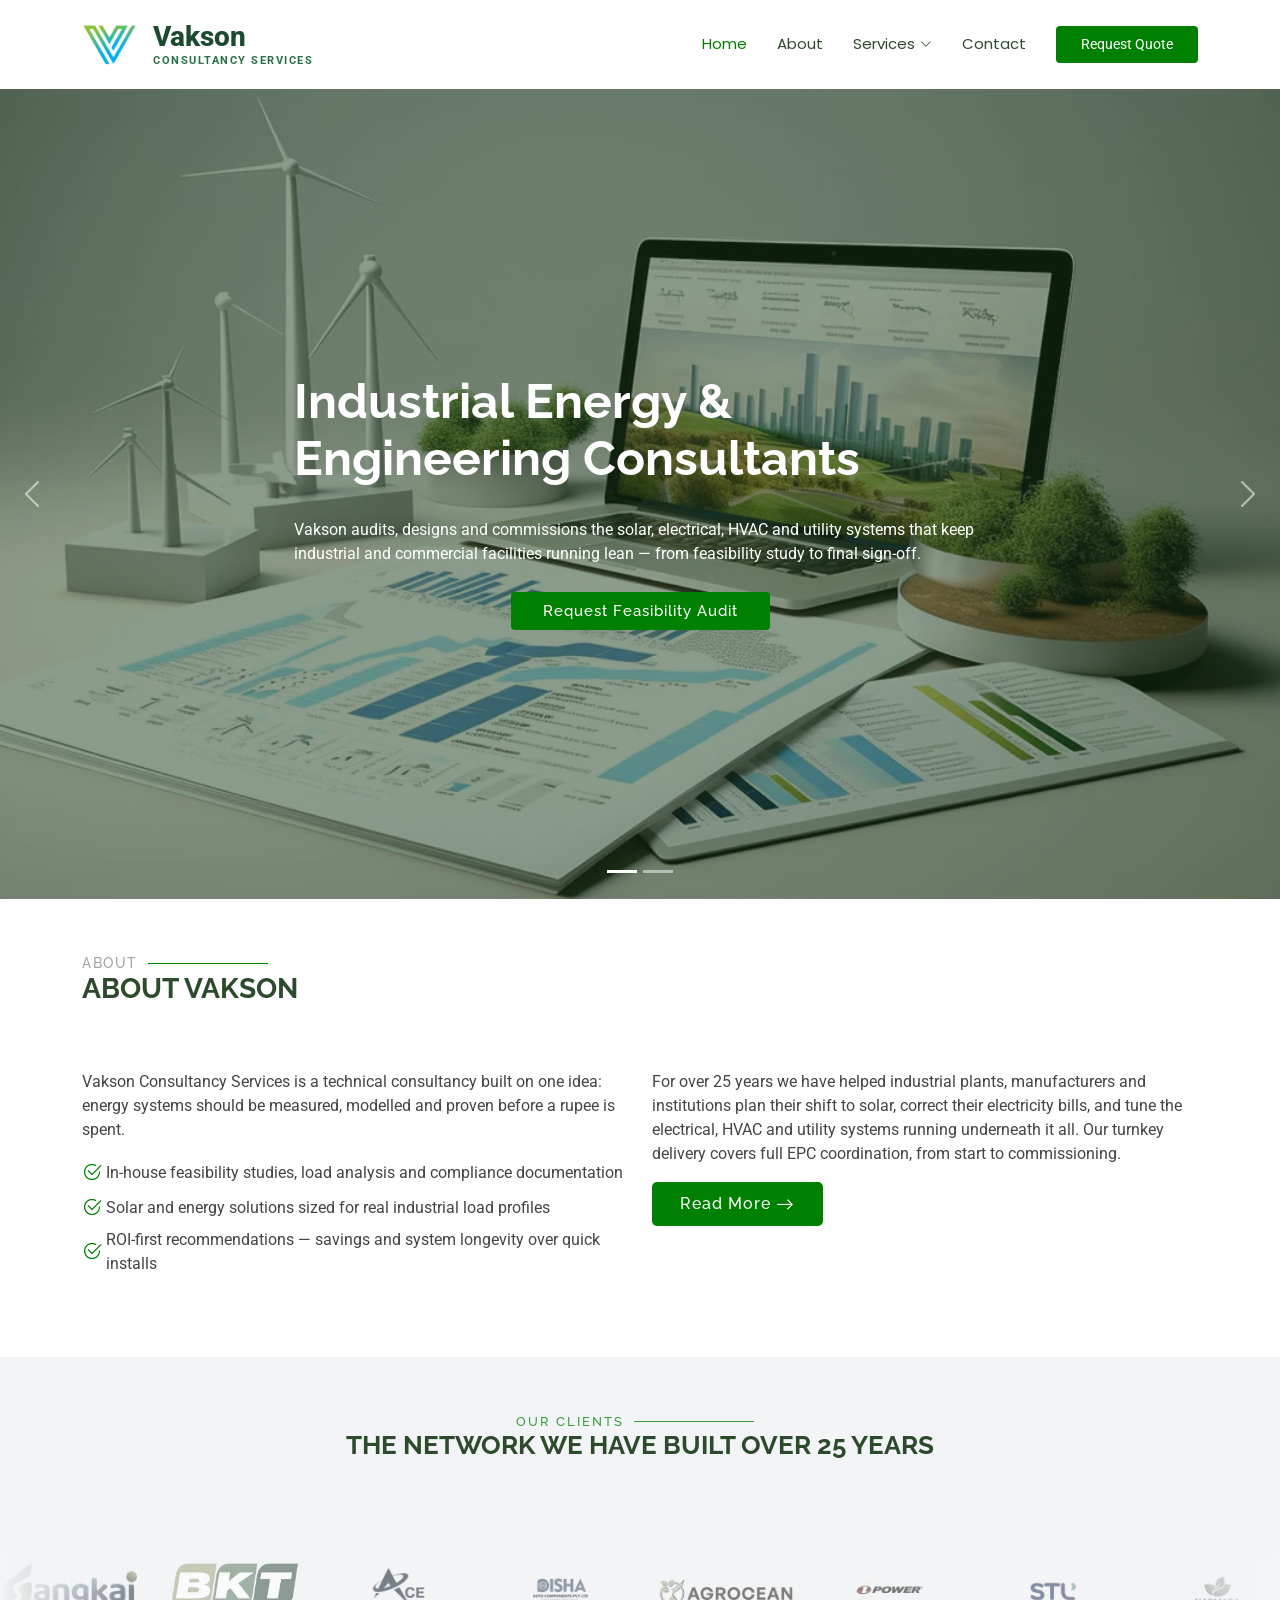
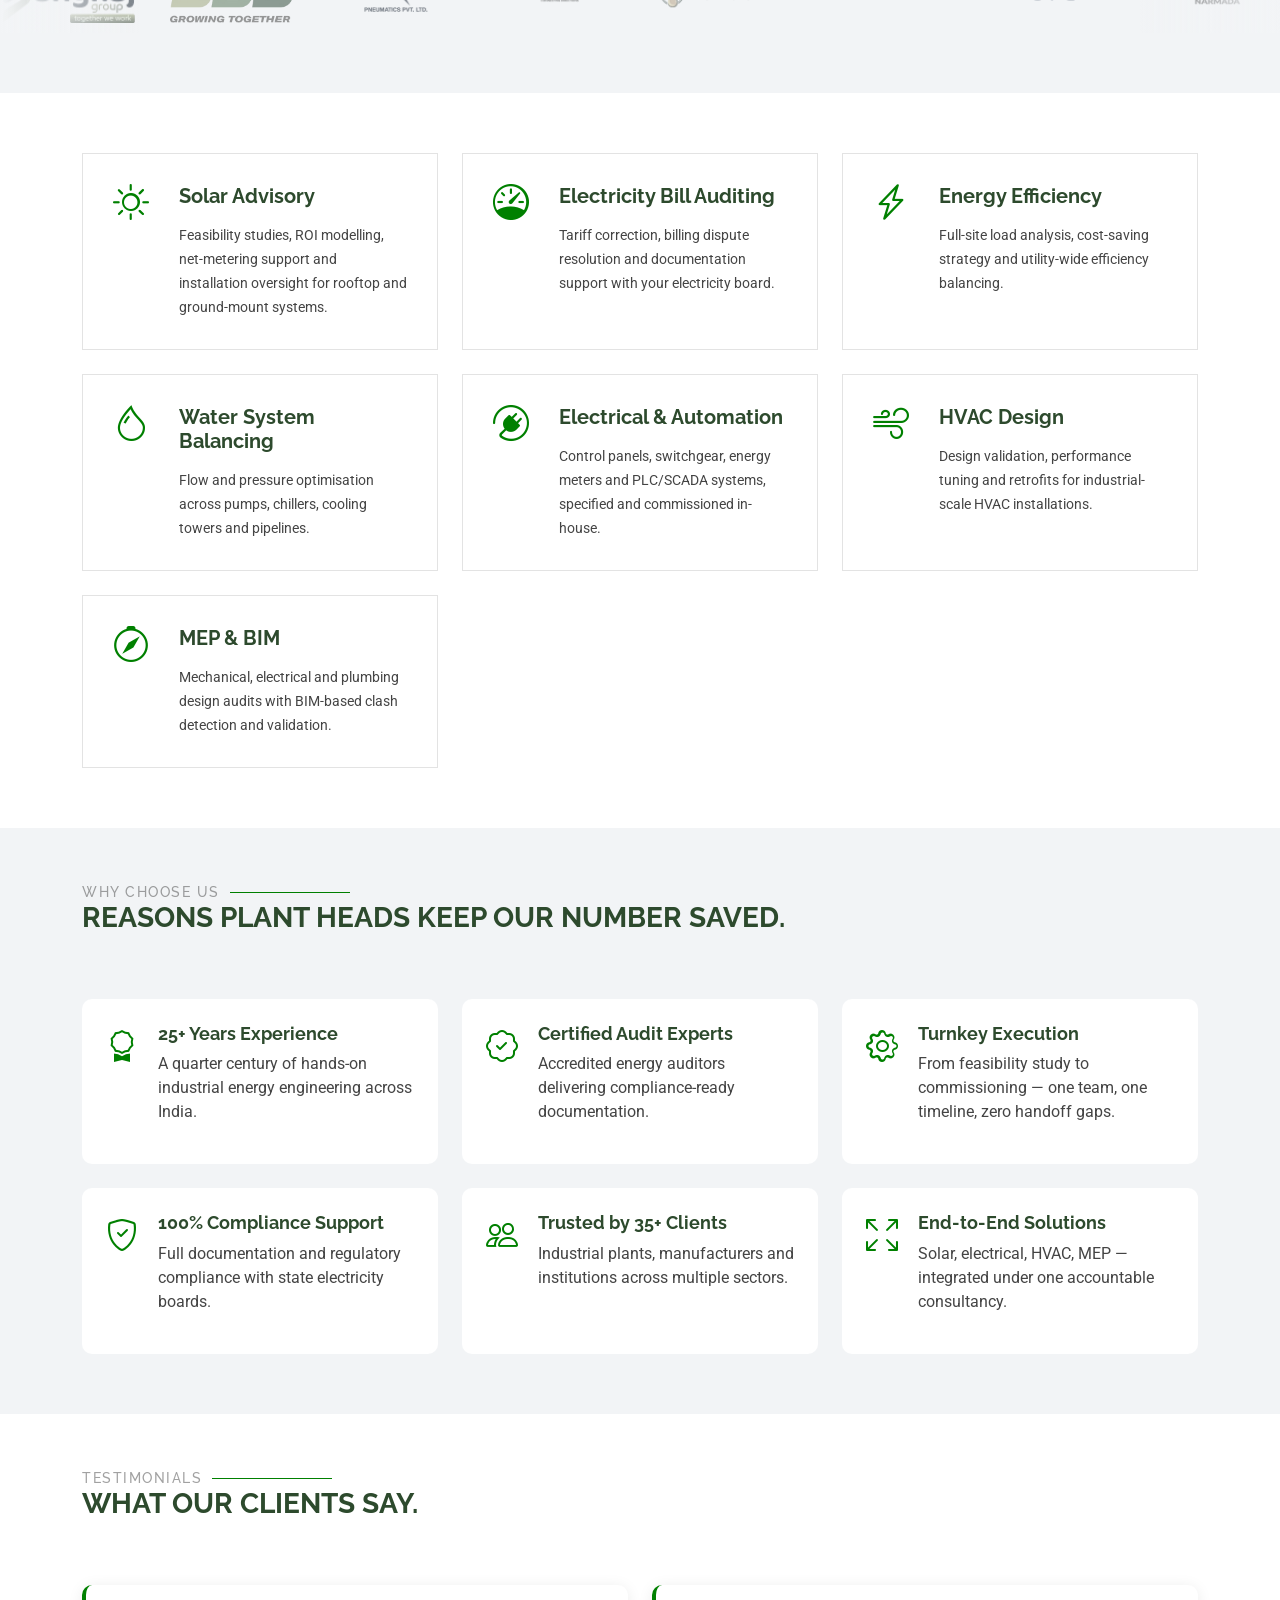
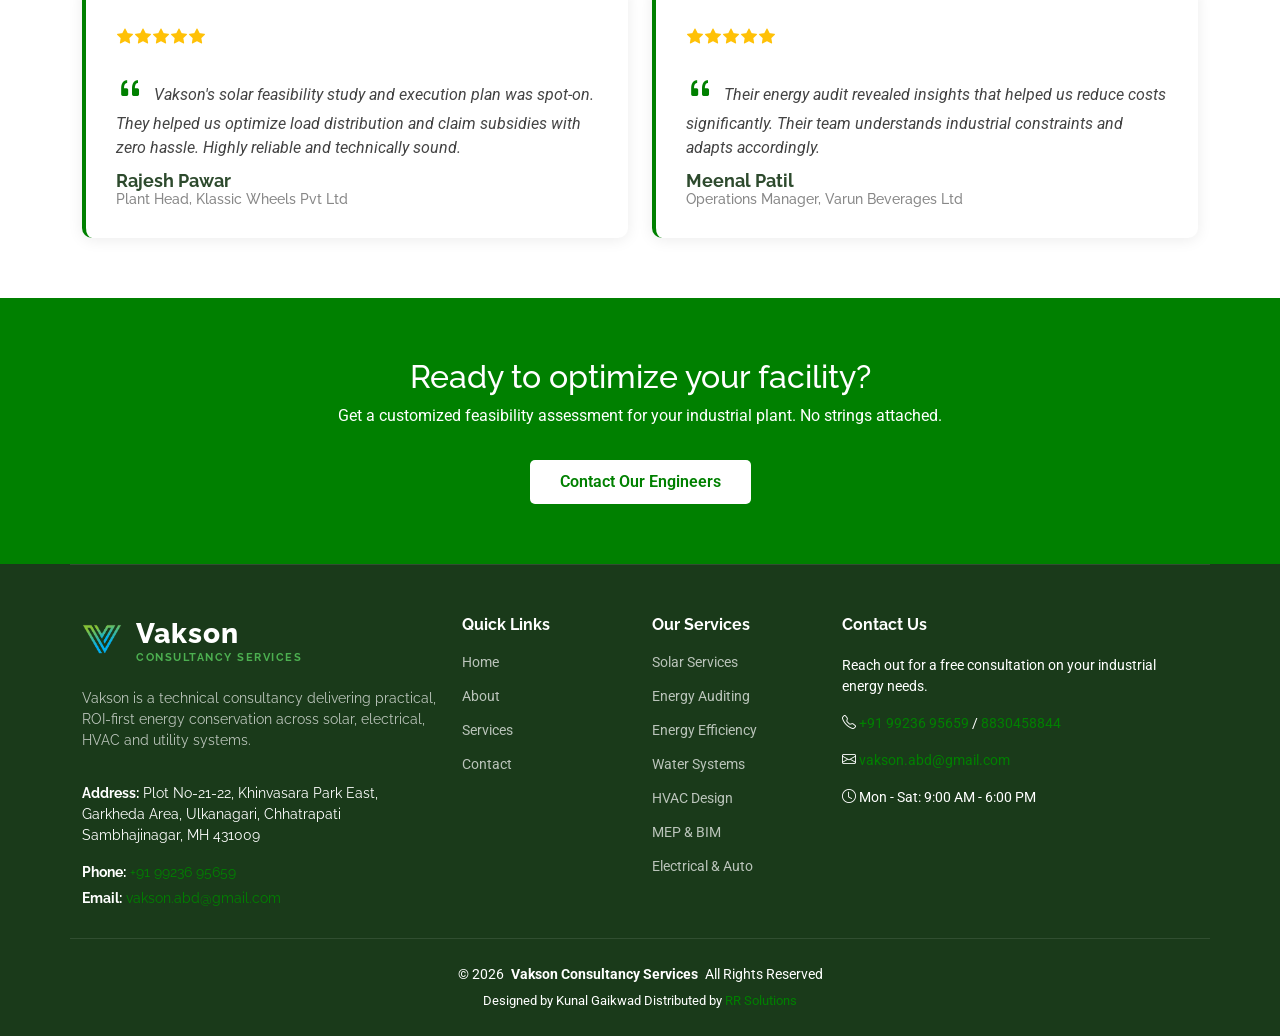
==== commit 965c8b9d: "Update website and fix issues" ====
--- a/index.html
+++ b/index.html
@@ -15,18 +15,18 @@
   <meta property="og:description" content="Vakson Consultancy Services - 25+ years of industrial energy engineering. Solar advisory, electricity bill auditing, HVAC design, MEP, electrical automation across India.">
   <meta property="og:type" content="website">
   <meta property="og:url" content="https://vakson.in/">
-  <meta property="og:image" content="https://vakson.in/assets/img/hero-carousel-1.jpg">
+  <meta property="og:image" content="https://vakson.in/assets/img/hero-carousel/hero-carousel-1.jpg">
   <meta property="og:site_name" content="Vakson Consultancy Services">
 
   <!-- Twitter Card -->
   <meta name="twitter:card" content="summary_large_image">
   <meta name="twitter:title" content="Vakson Consultancy Services | Industrial Energy & Engineering">
   <meta name="twitter:description" content="Vakson Consultancy Services - 25+ years of industrial energy engineering. Solar advisory, electricity bill auditing, HVAC design, MEP, electrical automation across India.">
-  <meta name="twitter:image" content="https://vakson.in/assets/img/hero-carousel-1.jpg">
+  <meta name="twitter:image" content="https://vakson.in/assets/img/hero-carousel/hero-carousel-1.jpg">
 
   <!-- Favicons -->
   <link href="assets/img/favicon.png" rel="icon">
-  <link href="assets/img/apple-touch-icon.png" rel="apple-touch-icon">
+  <link href="assets/img/favicon.png" rel="apple-touch-icon">
 
   <!-- Fonts -->
   <link rel="dns-prefetch" href="https://fonts.googleapis.com">
@@ -39,8 +39,6 @@
   <link href="assets/vendor/bootstrap/css/bootstrap.min.css" rel="stylesheet">
   <link href="assets/vendor/bootstrap-icons/bootstrap-icons.css" rel="stylesheet">
   <link href="assets/vendor/aos/aos.css" rel="stylesheet">
-  <link href="assets/vendor/glightbox/css/glightbox.min.css" rel="stylesheet">
-  <link href="assets/vendor/swiper/swiper-bundle.min.css" rel="stylesheet">
 
   <!-- Main CSS File -->
   <link href="assets/css/main.css" rel="stylesheet">
@@ -74,36 +72,34 @@
 <body class="index-page">
 
   <header id="header" class="header d-flex align-items-center sticky-top">
-    <div class="container-fluid container-xl position-relative d-flex align-items-center">
-
-      <a href="index.html" class="logo d-flex align-items-center me-auto">
-        <img src="assets/img/logo.png" alt="Vakson Consultancy Services"><div class="d-flex flex-column justify-content-center ms-2"><h1 class="sitename mb-0" style="color: #1a4b2e; font-size: 28px; font-weight: 800; line-height: 1;">Vakson</h1><span style="color: #267245; font-size: 11px; font-weight: 700; letter-spacing: 1.5px; line-height: 1; margin-top: 4px;">CONSULTANCY SERVICES</span></div>
-      </a>
-
-      <nav id="navmenu" class="navmenu">
-        <ul>
-          <li><a href="index.html" class="active">Home</a></li>
-          <li><a href="about.html">About</a></li>
-          <li class="dropdown"><a href="services.html"><span>Services</span> <i class="bi bi-chevron-down toggle-dropdown"></i></a>
-            <ul>
-              <li><a href="service-solar.html">Solar Services</a></li>
-              <li><a href="service-audit.html">Electricity Bill Auditing</a></li>
-              <li><a href="service-efficiency.html">Energy Efficiency</a></li>
-              <li><a href="service-water.html">Water System Balancing</a></li>
-              <li><a href="service-electrical.html">Electrical & Automation</a></li>
-              <li><a href="service-hvac.html">HVAC System Design</a></li>
-              <li><a href="service-mep.html">MEP Design & BIM</a></li>
-            </ul>
-          </li>
-          <li><a href="contact.html">Contact</a></li>
-        </ul>
-        <i class="mobile-nav-toggle d-xl-none bi bi-list"></i>
-      </nav>
-
-      <a class="btn-getstarted" href="contact.html">Request Quote</a>
-
-    </div>
-  </header>
+  <div class="container-fluid container-xl position-relative d-flex align-items-center">
+    <a href="index.html" class="logo d-flex align-items-center me-auto">
+      <img src="assets/img/logo.webp" alt="Vakson Consultancy Services" width="500" height="500">
+      <div class="d-flex flex-column justify-content-center ms-2"><span class="sitename mb-0" style="color: #1a4b2e; font-size: 28px; font-weight: 800; line-height: 1;">Vakson</span><span style="color: #267245; font-size: 11px; font-weight: 700; letter-spacing: 1.5px; line-height: 1; margin-top: 4px;">CONSULTANCY SERVICES</span></div>
+    </a>
+    <nav id="navmenu" class="navmenu">
+      <ul>
+        <li><a href="index.html" class="active">Home</a></li>
+        <li><a href="about.html">About</a></li>
+        <li class="dropdown"><a href="services.html"><span>Services</span> <i class="bi bi-chevron-down toggle-dropdown"></i></a>
+          <ul>
+            <li><a href="service-solar.html">Solar Services</a></li><li><a href="service-audit.html">Electricity Bill Auditing</a></li><li><a href="service-efficiency.html">Energy Efficiency</a></li><li><a href="service-water.html">Water System Balancing</a></li><li><a href="service-electrical.html">Electrical &amp; Automation</a></li><li><a href="service-hvac.html">HVAC System Design</a></li><li><a href="service-mep.html">MEP Design &amp; BIM</a></li>
+          </ul>
+        </li>
+        <li><a href="contact.html">Contact</a></li>
+      </ul>
+      <button type="button" class="mobile-nav-toggle d-xl-none bi bi-list" aria-controls="navmenu" aria-expanded="false"><span class="visually-hidden">Open navigation</span></button>
+    </nav>
+    <a class="btn-getstarted" href="contact.html">Request Quote</a>
+  </div>
+</header>
+
+
+
+
+
+
+
 
   <main class="main">
 
@@ -113,16 +109,16 @@
       <div id="hero-carousel" class="carousel slide carousel-fade" data-bs-ride="carousel" data-bs-interval="5000">
 
         <div class="carousel-item active">
-          <img src="assets/img/hero-carousel/hero-carousel-1.jpg" alt="Vakson industrial energy consultancy - solar and electrical systems">
+          <img src="assets/img/hero-carousel/hero-carousel-1.webp" alt="Vakson industrial energy consultancy - solar and electrical systems" width="1200" height="673">
           <div class="carousel-container">
-            <h2>Industrial Energy & Engineering Consultants</h2>
+            <h1>Industrial Energy & Engineering Consultants</h1>
             <p>Vakson audits, designs and commissions the solar, electrical, HVAC and utility systems that keep industrial and commercial facilities running lean — from feasibility study to final sign-off.</p>
             <a href="contact.html" class="btn-get-started">Request Feasibility Audit</a>
           </div>
         </div><!-- End Carousel Item -->
 
         <div class="carousel-item">
-          <img src="assets/img/hero-carousel/hero-carousel-2.jpg" alt="Industrial facility energy management and optimization">
+          <img src="assets/img/hero-carousel/hero-carousel-2.webp" alt="Industrial facility energy management and optimization" width="509" height="339">
           <div class="carousel-container">
             <h2>Engineering the Next 25 Years of Your Power Bill</h2>
             <p>In-house feasibility studies, load analysis and compliance documentation. Solar and energy solutions sized for real industrial load profiles. ROI-first recommendations — savings and system longevity over quick installs.</p>
@@ -189,47 +185,47 @@
       </div>
       <div class="marquee-wrapper">
         <div class="marquee-track">
-          <div class="marquee-logo-item" style="background-image:url('assets/img/clients/logo1.png')" role="img" aria-label="Sangkaj Group"></div>
-          <div class="marquee-logo-item" style="background-image:url('assets/img/clients/logo2.png')" role="img" aria-label="BKT"></div>
-          <div class="marquee-logo-item" style="background-image:url('assets/img/clients/logo13.png')" role="img" aria-label="ACE Pneumatics"></div>
-          <div class="marquee-logo-item" style="background-image:url('assets/img/clients/logo12.png')" role="img" aria-label="Disha Auto Components"></div>
-          <div class="marquee-logo-item" style="background-image:url('assets/img/clients/logo3.png')" role="img" aria-label="Agrocean"></div>
-          <div class="marquee-logo-item" style="background-image:url('assets/img/clients/logo21.png')" role="img" aria-label="I-Power"></div>
-          <div class="marquee-logo-item" style="background-image:url('assets/img/clients/logo18.png')" role="img" aria-label="STL"></div>
-          <div class="marquee-logo-item" style="background-image:url('assets/img/clients/logo9.png')" role="img" aria-label="Narmada"></div>
-          <div class="marquee-logo-item" style="background-image:url('assets/img/clients/logo20.png')" role="img" aria-label="Ashirwad Caps"></div>
-          <div class="marquee-logo-item" style="background-image:url('assets/img/clients/logo14.png')" role="img" aria-label="Dhoot Transmissions"></div>
-          <div class="marquee-logo-item" style="background-image:url('assets/img/clients/logo5.png')" role="img" aria-label="Fresenius Kabi"></div>
-          <div class="marquee-logo-item" style="background-image:url('assets/img/clients/logo4.png')" role="img" aria-label="Allied Blenders &amp; Distillers"></div>
-          <div class="marquee-logo-item" style="background-image:url('assets/img/clients/logo11.png')" role="img" aria-label="AITG Marathwada"></div>
-          <div class="marquee-logo-item" style="background-image:url('assets/img/clients/logo17.png')" role="img" aria-label="CCG Industries"></div>
-          <div class="marquee-logo-item" style="background-image:url('assets/img/clients/logo16.png')" role="img" aria-label="Brahm"></div>
-          <div class="marquee-logo-item" style="background-image:url('assets/img/clients/logo10.png')" role="img" aria-label="Grind Master"></div>
-          <div class="marquee-logo-item" style="background-image:url('assets/img/clients/logo6.png')" role="img" aria-label="Pepsi"></div>
-          <div class="marquee-logo-item" style="background-image:url('assets/img/clients/logo15.png')" role="img" aria-label="GNI Infrastructure"></div>
-          <div class="marquee-logo-item" style="background-image:url('assets/img/clients/logo7.png')" role="img" aria-label="JM Aluminium"></div>
-          <div class="marquee-logo-item" style="background-image:url('assets/img/clients/logo8.png')" role="img" aria-label="Haldiram's"></div>
+          <div class="marquee-logo-item" style="background-image:url('assets/img/clients/logo1.webp')" role="img" aria-label="Sangkaj Group"></div>
+          <div class="marquee-logo-item" style="background-image:url('assets/img/clients/logo2.webp')" role="img" aria-label="BKT"></div>
+          <div class="marquee-logo-item" style="background-image:url('assets/img/clients/logo13.webp')" role="img" aria-label="ACE Pneumatics"></div>
+          <div class="marquee-logo-item" style="background-image:url('assets/img/clients/logo12.webp')" role="img" aria-label="Disha Auto Components"></div>
+          <div class="marquee-logo-item" style="background-image:url('assets/img/clients/logo3.webp')" role="img" aria-label="Agrocean"></div>
+          <div class="marquee-logo-item" style="background-image:url('assets/img/clients/logo21.webp')" role="img" aria-label="I-Power"></div>
+          <div class="marquee-logo-item" style="background-image:url('assets/img/clients/logo18.webp')" role="img" aria-label="STL"></div>
+          <div class="marquee-logo-item" style="background-image:url('assets/img/clients/logo9.webp')" role="img" aria-label="Narmada"></div>
+          <div class="marquee-logo-item" style="background-image:url('assets/img/clients/logo20.webp')" role="img" aria-label="Ashirwad Caps"></div>
+          <div class="marquee-logo-item" style="background-image:url('assets/img/clients/logo14.webp')" role="img" aria-label="Dhoot Transmissions"></div>
+          <div class="marquee-logo-item" style="background-image:url('assets/img/clients/logo5.webp')" role="img" aria-label="Fresenius Kabi"></div>
+          <div class="marquee-logo-item" style="background-image:url('assets/img/clients/logo4.webp')" role="img" aria-label="Allied Blenders &amp; Distillers"></div>
+          <div class="marquee-logo-item" style="background-image:url('assets/img/clients/logo11.webp')" role="img" aria-label="AITG Marathwada"></div>
+          <div class="marquee-logo-item" style="background-image:url('assets/img/clients/logo17.webp')" role="img" aria-label="CCG Industries"></div>
+          <div class="marquee-logo-item" style="background-image:url('assets/img/clients/logo16.webp')" role="img" aria-label="Brahm"></div>
+          <div class="marquee-logo-item" style="background-image:url('assets/img/clients/logo10.webp')" role="img" aria-label="Grind Master"></div>
+          <div class="marquee-logo-item" style="background-image:url('assets/img/clients/logo6.webp')" role="img" aria-label="Pepsi"></div>
+          <div class="marquee-logo-item" style="background-image:url('assets/img/clients/logo15.webp')" role="img" aria-label="GNI Infrastructure"></div>
+          <div class="marquee-logo-item" style="background-image:url('assets/img/clients/logo7.webp')" role="img" aria-label="JM Aluminium"></div>
+          <div class="marquee-logo-item" style="background-image:url('assets/img/clients/logo8.webp')" role="img" aria-label="Haldiram's"></div>
           <!-- Duplicate set for seamless loop -->
-          <div class="marquee-logo-item" style="background-image:url('assets/img/clients/logo1.png')" role="img" aria-label="Sangkaj Group"></div>
-          <div class="marquee-logo-item" style="background-image:url('assets/img/clients/logo2.png')" role="img" aria-label="BKT"></div>
-          <div class="marquee-logo-item" style="background-image:url('assets/img/clients/logo13.png')" role="img" aria-label="ACE Pneumatics"></div>
-          <div class="marquee-logo-item" style="background-image:url('assets/img/clients/logo12.png')" role="img" aria-label="Disha Auto Components"></div>
-          <div class="marquee-logo-item" style="background-image:url('assets/img/clients/logo3.png')" role="img" aria-label="Agrocean"></div>
-          <div class="marquee-logo-item" style="background-image:url('assets/img/clients/logo21.png')" role="img" aria-label="I-Power"></div>
-          <div class="marquee-logo-item" style="background-image:url('assets/img/clients/logo18.png')" role="img" aria-label="STL"></div>
-          <div class="marquee-logo-item" style="background-image:url('assets/img/clients/logo9.png')" role="img" aria-label="Narmada"></div>
-          <div class="marquee-logo-item" style="background-image:url('assets/img/clients/logo20.png')" role="img" aria-label="Ashirwad Caps"></div>
-          <div class="marquee-logo-item" style="background-image:url('assets/img/clients/logo14.png')" role="img" aria-label="Dhoot Transmissions"></div>
-          <div class="marquee-logo-item" style="background-image:url('assets/img/clients/logo5.png')" role="img" aria-label="Fresenius Kabi"></div>
-          <div class="marquee-logo-item" style="background-image:url('assets/img/clients/logo4.png')" role="img" aria-label="Allied Blenders &amp; Distillers"></div>
-          <div class="marquee-logo-item" style="background-image:url('assets/img/clients/logo11.png')" role="img" aria-label="AITG Marathwada"></div>
-          <div class="marquee-logo-item" style="background-image:url('assets/img/clients/logo17.png')" role="img" aria-label="CCG Industries"></div>
-          <div class="marquee-logo-item" style="background-image:url('assets/img/clients/logo16.png')" role="img" aria-label="Brahm"></div>
-          <div class="marquee-logo-item" style="background-image:url('assets/img/clients/logo10.png')" role="img" aria-label="Grind Master"></div>
-          <div class="marquee-logo-item" style="background-image:url('assets/img/clients/logo6.png')" role="img" aria-label="Pepsi"></div>
-          <div class="marquee-logo-item" style="background-image:url('assets/img/clients/logo15.png')" role="img" aria-label="GNI Infrastructure"></div>
-          <div class="marquee-logo-item" style="background-image:url('assets/img/clients/logo7.png')" role="img" aria-label="JM Aluminium"></div>
-          <div class="marquee-logo-item" style="background-image:url('assets/img/clients/logo8.png')" role="img" aria-label="Haldiram's"></div>
+          <div class="marquee-logo-item" style="background-image:url('assets/img/clients/logo1.webp')" role="img" aria-label="Sangkaj Group"></div>
+          <div class="marquee-logo-item" style="background-image:url('assets/img/clients/logo2.webp')" role="img" aria-label="BKT"></div>
+          <div class="marquee-logo-item" style="background-image:url('assets/img/clients/logo13.webp')" role="img" aria-label="ACE Pneumatics"></div>
+          <div class="marquee-logo-item" style="background-image:url('assets/img/clients/logo12.webp')" role="img" aria-label="Disha Auto Components"></div>
+          <div class="marquee-logo-item" style="background-image:url('assets/img/clients/logo3.webp')" role="img" aria-label="Agrocean"></div>
+          <div class="marquee-logo-item" style="background-image:url('assets/img/clients/logo21.webp')" role="img" aria-label="I-Power"></div>
+          <div class="marquee-logo-item" style="background-image:url('assets/img/clients/logo18.webp')" role="img" aria-label="STL"></div>
+          <div class="marquee-logo-item" style="background-image:url('assets/img/clients/logo9.webp')" role="img" aria-label="Narmada"></div>
+          <div class="marquee-logo-item" style="background-image:url('assets/img/clients/logo20.webp')" role="img" aria-label="Ashirwad Caps"></div>
+          <div class="marquee-logo-item" style="background-image:url('assets/img/clients/logo14.webp')" role="img" aria-label="Dhoot Transmissions"></div>
+          <div class="marquee-logo-item" style="background-image:url('assets/img/clients/logo5.webp')" role="img" aria-label="Fresenius Kabi"></div>
+          <div class="marquee-logo-item" style="background-image:url('assets/img/clients/logo4.webp')" role="img" aria-label="Allied Blenders &amp; Distillers"></div>
+          <div class="marquee-logo-item" style="background-image:url('assets/img/clients/logo11.webp')" role="img" aria-label="AITG Marathwada"></div>
+          <div class="marquee-logo-item" style="background-image:url('assets/img/clients/logo17.webp')" role="img" aria-label="CCG Industries"></div>
+          <div class="marquee-logo-item" style="background-image:url('assets/img/clients/logo16.webp')" role="img" aria-label="Brahm"></div>
+          <div class="marquee-logo-item" style="background-image:url('assets/img/clients/logo10.webp')" role="img" aria-label="Grind Master"></div>
+          <div class="marquee-logo-item" style="background-image:url('assets/img/clients/logo6.webp')" role="img" aria-label="Pepsi"></div>
+          <div class="marquee-logo-item" style="background-image:url('assets/img/clients/logo15.webp')" role="img" aria-label="GNI Infrastructure"></div>
+          <div class="marquee-logo-item" style="background-image:url('assets/img/clients/logo7.webp')" role="img" aria-label="JM Aluminium"></div>
+          <div class="marquee-logo-item" style="background-image:url('assets/img/clients/logo8.webp')" role="img" aria-label="Haldiram's"></div>
         </div>
       </div>
     </section><!-- /Clients Section -->
@@ -447,66 +443,21 @@
   </main>
 
   <footer id="footer" class="footer dark-background">
-    <div class="container footer-top">
-      <div class="row gy-4">
-        
-        <div class="col-lg-4 col-md-6 footer-about">
-          <a href="index.html" class="logo d-flex align-items-center">
-            <img src="assets/img/logo.png" alt="Vakson Consultancy Services">
-            <div class="d-flex flex-column justify-content-center ms-2" style="margin-top: 5px;">
-              <h1 class="sitename mb-0" style="color: #ffffff; font-size: 28px; font-weight: 800; line-height: 1;">Vakson</h1>
-              <span style="color: #4CAF50; font-size: 11px; font-weight: 700; letter-spacing: 1.5px; line-height: 1; margin-top: 4px;">CONSULTANCY SERVICES</span>
-            </div>
-          </a>
-          <p class="mt-3" style="color: rgba(255,255,255,0.7);">Vakson is a technical consultancy delivering practical, ROI-first energy conservation across solar, electrical, HVAC and utility systems.</p>
-          <div class="footer-contact pt-3">
-            <p><strong>Address:</strong> <span>Plot No-21-22, Khinvasara Park East, Garkheda Area, Ulkanagari, Chhatrapati Sambhajinagar, MH 431009</span></p>
-            <p class="mt-3"><strong>Phone:</strong> <span>+91 99236 95659</span></p>
-            <p><strong>Email:</strong> <span>vakson.abd@gmail.com</span></p>
-          </div>
-        </div>
-
-        <div class="col-lg-2 col-md-3 footer-links">
-          <h4>Quick Links</h4>
-          <ul>
-            <li><a href="index.html">Home</a></li>
-            <li><a href="about.html">About</a></li>
-            <li><a href="services.html">Services</a></li>
-            <li><a href="contact.html">Contact</a></li>
-          </ul>
-        </div>
-
-        <div class="col-lg-2 col-md-3 footer-links">
-          <h4>Our Services</h4>
-          <ul>
-            <li><a href="service-solar.html">Solar Services</a></li>
-            <li><a href="service-audit.html">Energy Auditing</a></li>
-            <li><a href="service-efficiency.html">Energy Efficiency</a></li>
-            <li><a href="service-water.html">Water Systems</a></li>
-            <li><a href="service-hvac.html">HVAC Design</a></li>
-            <li><a href="service-mep.html">MEP &amp; BIM</a></li>
-            <li><a href="service-electrical.html">Electrical &amp; Auto</a></li>
-          </ul>
-        </div>
-
-        <div class="col-lg-4 col-md-12 footer-newsletter">
-          <h4>Contact Us</h4>
-          <p>Reach out for a free consultation on your industrial energy needs.</p>
-          <p class="mt-3"><i class="bi bi-telephone"></i> +91 99236 95659 / 8830458844</p>
-          <p class="mt-2"><i class="bi bi-envelope"></i> vakson.abd@gmail.com</p>
-          <p class="mt-2"><i class="bi bi-clock"></i> Mon - Sat: 9:00 AM - 6:00 PM</p>
-        </div>
-
-      </div>
-    </div>
-
-    <div class="container copyright text-center mt-4">
-      <p>© <span>2026</span> <strong class="px-1 sitename">Vakson Consultancy Services</strong> <span>All Rights Reserved</span></p>
-            <div class="credits">
-        Designed by <span>Kunal Gaikwad</span> Distributed by <a href="https://rrsolutions-official.netlify.app/">RR Solutions</a>
-      </div>
-    </div>
-  </footer>
+  <div class="container footer-top"><div class="row gy-4">
+    <div class="col-lg-4 col-md-6 footer-about"><a href="index.html" class="logo d-flex align-items-center"><img src="assets/img/logo.webp" alt="Vakson Consultancy Services" width="500" height="500"><div class="d-flex flex-column justify-content-center ms-2" style="margin-top: 5px;"><span class="sitename mb-0" style="color: #ffffff; font-size: 28px; font-weight: 800; line-height: 1;">Vakson</span><span style="color: #4CAF50; font-size: 11px; font-weight: 700; letter-spacing: 1.5px; line-height: 1; margin-top: 4px;">CONSULTANCY SERVICES</span></div></a><p class="mt-3" style="color: rgba(255,255,255,0.7);">Vakson is a technical consultancy delivering practical, ROI-first energy conservation across solar, electrical, HVAC and utility systems.</p><div class="footer-contact pt-3"><p><strong>Address:</strong> <span>Plot No-21-22, Khinvasara Park East, Garkheda Area, Ulkanagari, Chhatrapati Sambhajinagar, MH 431009</span></p><p class="mt-3"><strong>Phone:</strong> <a href="tel:+919923695659">+91 99236 95659</a></p><p><strong>Email:</strong> <a href="mailto:vakson.abd@gmail.com">vakson.abd@gmail.com</a></p></div></div>
+    <div class="col-lg-2 col-md-3 footer-links"><h4>Quick Links</h4><ul><li><a href="index.html">Home</a></li><li><a href="about.html">About</a></li><li><a href="services.html">Services</a></li><li><a href="contact.html">Contact</a></li></ul></div>
+    <div class="col-lg-2 col-md-3 footer-links"><h4>Our Services</h4><ul><li><a href="service-solar.html">Solar Services</a></li><li><a href="service-audit.html">Energy Auditing</a></li><li><a href="service-efficiency.html">Energy Efficiency</a></li><li><a href="service-water.html">Water Systems</a></li><li><a href="service-hvac.html">HVAC Design</a></li><li><a href="service-mep.html">MEP &amp; BIM</a></li><li><a href="service-electrical.html">Electrical &amp; Auto</a></li></ul></div>
+    <div class="col-lg-4 col-md-12 footer-newsletter"><h4>Contact Us</h4><p>Reach out for a free consultation on your industrial energy needs.</p><p class="mt-3"><i class="bi bi-telephone"></i> <a href="tel:+919923695659">+91 99236 95659</a> / <a href="tel:+918830458844">8830458844</a></p><p class="mt-2"><i class="bi bi-envelope"></i> <a href="mailto:vakson.abd@gmail.com">vakson.abd@gmail.com</a></p><p class="mt-2"><i class="bi bi-clock"></i> Mon - Sat: 9:00 AM - 6:00 PM</p></div>
+  </div></div>
+  <div class="container copyright text-center mt-4"><p>© <span>2026</span> <strong class="px-1 sitename">Vakson Consultancy Services</strong> <span>All Rights Reserved</span></p><div class="credits">Designed by <span>Kunal Gaikwad</span> Distributed by <a href="https://rrsolutions-official.netlify.app/">RR Solutions</a></div></div>
+</footer>
+
+
+
+
+
+
+
 
   <!-- Scroll Top -->
   <a href="#" id="scroll-top" class="scroll-top d-flex align-items-center justify-content-center"><i class="bi bi-arrow-up-short"></i></a>
@@ -516,14 +467,7 @@
 
   <!-- Vendor JS Files -->
   <script src="assets/vendor/bootstrap/js/bootstrap.bundle.min.js"></script>
-  <script src="assets/vendor/php-email-form/validate.js"></script>
   <script src="assets/vendor/aos/aos.js"></script>
-  <script src="assets/vendor/glightbox/js/glightbox.min.js"></script>
-  <script src="assets/vendor/imagesloaded/imagesloaded.pkgd.min.js"></script>
-  <script src="assets/vendor/isotope-layout/isotope.pkgd.min.js"></script>
-  <script src="assets/vendor/purecounter/purecounter_vanilla.js"></script>
-  <script src="assets/vendor/waypoints/noframework.waypoints.js"></script>
-  <script src="assets/vendor/swiper/swiper-bundle.min.js"></script>
 
   <!-- Main JS File -->
   <script src="assets/js/main.js"></script>
--- a/assets/css/main.css
+++ b/assets/css/main.css
@@ -155,8 +155,10 @@
 }
 
 .header .logo img {
-  max-height: 55px;
+  width: auto;
+  height: 55px;
   margin-right: 8px;
+  object-fit: contain;
 }
 
 .header .logo h1 {
@@ -197,6 +199,40 @@
 
   .header .navmenu {
     order: 3;
+  }
+}
+
+/* Keep the compact header within narrow mobile viewports. */
+@media (max-width: 575px) {
+  .header {
+    padding: 10px 0;
+  }
+
+  .header .container-fluid {
+    padding-right: 12px;
+    padding-left: 12px;
+  }
+
+  .header .logo img {
+    height: 45px;
+    margin-right: 4px;
+  }
+
+  .header .logo .sitename {
+    font-size: 22px !important;
+  }
+
+  .header .logo span:not(.sitename) {
+    font-size: 9px !important;
+    letter-spacing: 1px !important;
+  }
+
+  .header .btn-getstarted {
+    display: none;
+  }
+
+  .mobile-nav-toggle {
+    margin-right: 0;
   }
 }
 
@@ -318,9 +354,12 @@
 @media (max-width: 1199px) {
   .mobile-nav-toggle {
     color: var(--nav-color);
+    background: transparent;
+    border: 0;
     font-size: 28px;
     line-height: 0;
     margin-right: 10px;
+    padding: 0;
     cursor: pointer;
     transition: color 0.3s;
   }
@@ -462,8 +501,10 @@
 }
 
 .footer .footer-about .logo img {
-  max-height: 40px;
+  width: auto;
+  height: 40px;
   margin-right: 6px;
+  object-fit: contain;
 }
 
 .footer .footer-about .logo span {
@@ -832,6 +873,7 @@
   z-index: 3;
 }
 
+.hero h1,
 .hero h2 {
   margin-bottom: 30px;
   font-size: 48px;
@@ -840,6 +882,7 @@
 }
 
 @media (max-width: 768px) {
+  .hero h1,
   .hero h2 {
     font-size: 30px;
   }
@@ -851,6 +894,7 @@
 
 @media (min-width: 1024px) {
 
+  .hero h1,
   .hero h2,
   .hero p {
     max-width: 60%;
@@ -2861,4 +2905,3 @@
     padding-bottom: 48px;
   }
 }
-
